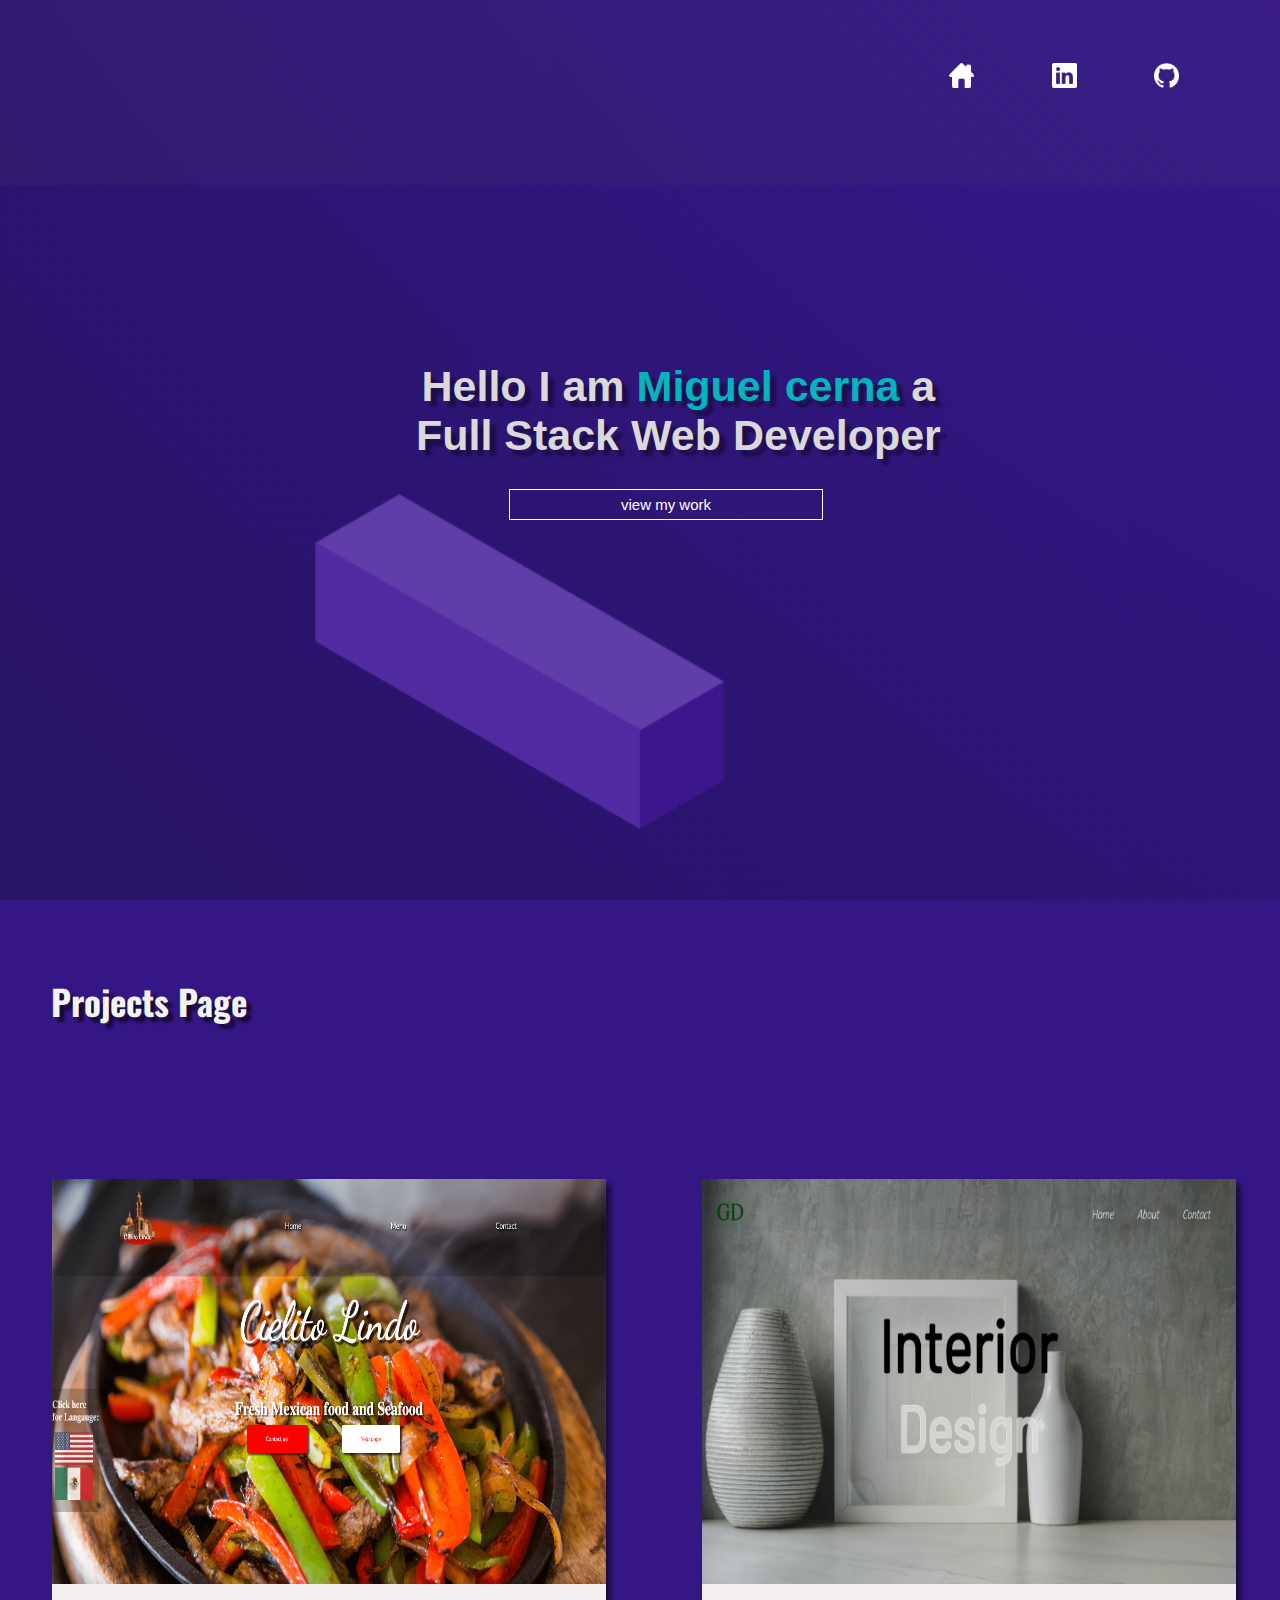
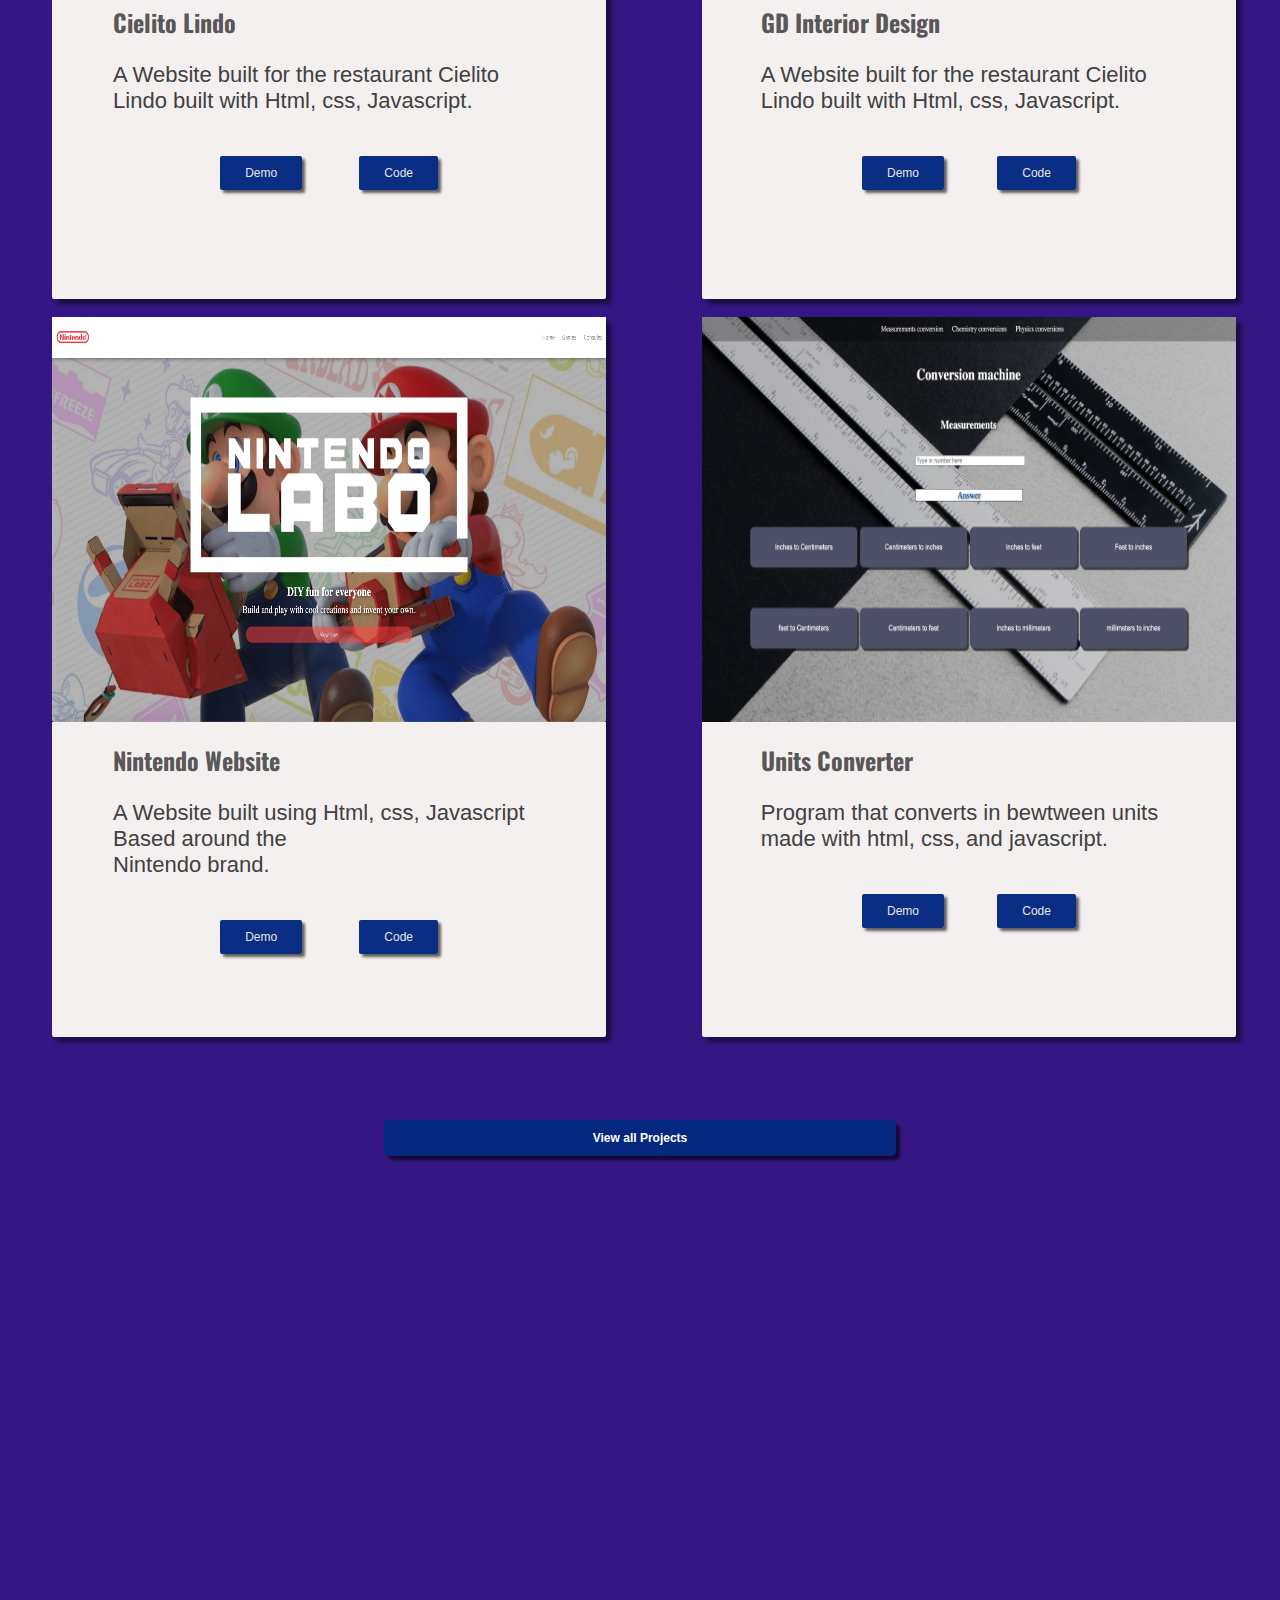
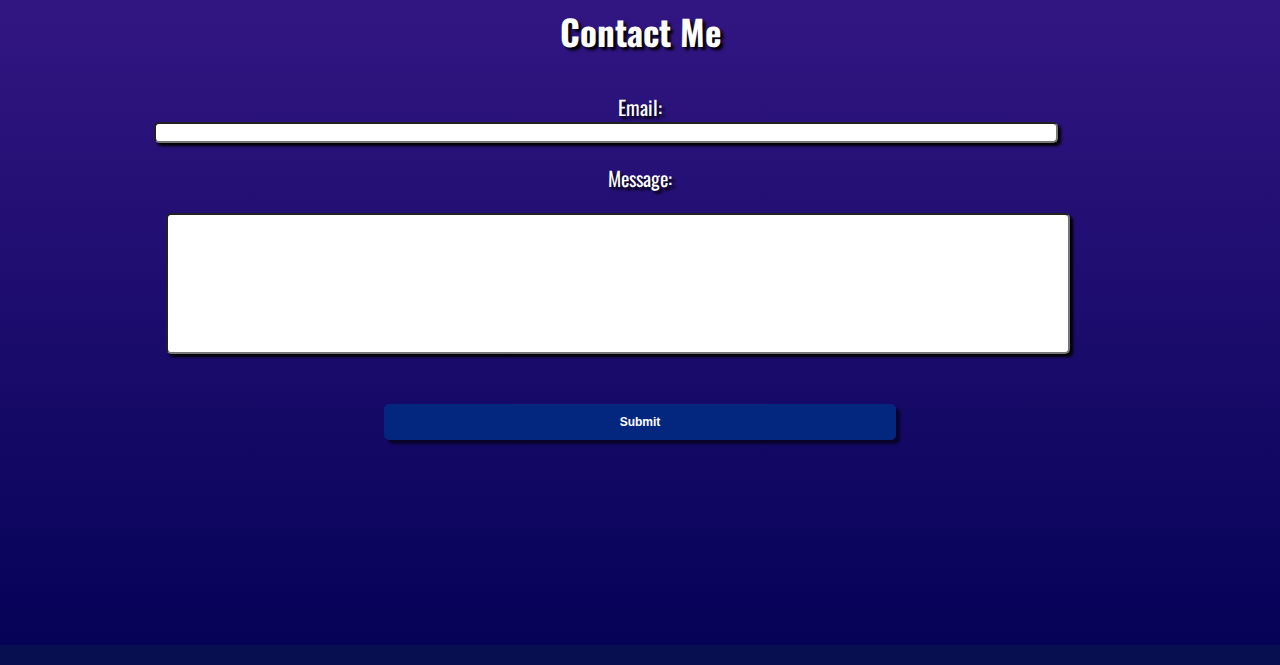
==== index.html @ f299927d "Add files via upload" ====
<!DOCTYPE html>
<html lang="en">
<head>
    <meta charset="UTF-8">
    <meta name="viewport" content="width=device-width, initial-scale=1.0">
    <link rel="stylesheet" href="style.css">
    <link rel="preconnect" href="https://fonts.gstatic.com">
    <link href="https://fonts.googleapis.com/css2?family=Oswald:wght@500&display=swap" rel="stylesheet">
    <title>Portfolio</title>
   
</head>
<body >
  
   <header>

       <nav id="nav-bar">
        
       
           <ul>
               <li><a href="#"><img id="home" src="home.png" width="20px" height="20px"></a></li>
               <li><a href="#"><img id="linkedin" src="linkedin.png"  width="20px" height="20px"></a></li>
               <li><a href="https://github.com/cerna234"><img id="github"  src="github-png.png" width="20px" height="20px"></a></li>
               <div class="dlchange">
            
               
               </div>
               
           </ul>
           
       </nav>
       
   </header>
    <div id="first-page">
        
       
       
       
        <div id="first-page-container">
            <h1 id="name">Hello I am <span id="name-bold">Miguel cerna</span> a   <br> Full Stack Web Developer</h1>
            <a href="#projects-page" id="first-page-button">view my work</a>
        </div>

        
       
    </div>
  
  
    <div id="projects-page">
        
        <h3 id="ptitle">Projects Page</h3>

        <div class="whole-section">

        

<div class="first-section">


            <div id="project">
                <div id="p-img">
                    <img id="pic" src="clindo-img.png">
                </div>
                <div id="text">
                    <h2 id="title">Cielito Lindo</h2>
                    <p id="description"> A Website built for the restaurant Cielito Lindo built with Html, css, Javascript.
                    </p>
                    <div id="buttons-section">
                        <button id="button">Demo</button>
                        <button id="button">Code</button>
                    </div>
                </div>
            </div>
<br>
            <div id="project">
                <div id="p-img2">
                    <img id="pic" src="nintendo-img.png">
                </div>
                <div id="text">
                    <h2 id="title">Nintendo Website</h2>
                    <p id="description"> A Website built using Html, css, Javascript Based around the<br> Nintendo brand.
                    </p>
                    <div id="buttons-section">
                        <button id="button">Demo</button>
                        <button id="button">Code</button>
                    </div>
                </div>
            </div>
</div>
<br>
<div class="second-section">


            <div id="project">
                <div id="p-img3">
                    <img id="pic" src="interiorDesign-img.png">
                </div>
                <div id="text">
                    <h2 id="title">GD Interior Design</h2>
                    <p id="description"> A Website built for the restaurant Cielito Lindo built with Html, css, Javascript.
                    </p>
                    <div id="buttons-section">
                        <button id="button">Demo</button>
                        <button id="button">Code</button>
                    </div>
                </div>
            </div>
<br>
            <div id="project">
                <div id="p-img4">
                    <img id="pic" src="converter.png">
                </div>
                <div id="text">
                    <h2 id="title">Units Converter</h2>
                    <p id="description"> Program that converts in bewtween units made with html, css, and javascript.
                    </p>
                    <div id="buttons-section">
                        <button id="button">Demo</button>
                        <button id="button">Code</button>
                    </div>
                </div>
            </div>
        
 </div>
</div>
            <button id="vap-button" >View all Projects</button>

        <br>
       
    </div>
  
    
    </div>
    <div id="contact-page">
        <form id="my-form"
        action="https://formspree.io/f/mdoppzbg"
        method="POST"
      >
        <h3 class="contact-us" id="contact-us2" >Contact Me</h3>
        
      <div class="email">
        <label>Email:</label>
        <input type="email" name="email" />
      </div>
       
      <div class="message">
        <label id="mensaje">Message:</label>
        <input type="text" name="message" />
      </div>
        
    
        <button id="my-form-button">Submit</button>
        <p id="my-form-status"></p>
    
      
      </form>
     
      
     
       </div>
      
    
  
 
   
    
    
    <script src="main.js">

    </script>
</body>
</html>
---- style.css ----
html,body {
    margin: 0px;
    padding: 0px;
    overflow-x: hidden; 
    display: flex;
    flex-direction: column;
    scroll-behavior: smooth;
    background-color: rgb(8, 15, 80);
}
header{
    z-index: 1;
    position: absolute;
    width: 15%;
    display: flex;
    flex-direction: column;
}
nav{
    background-color: rgba(231, 231, 231, 0.067);
    position: relative;
    bottom: 40px;
    height: 105vh;
    display: flex;
    flex-direction: column;  
}
ul{
    list-style: none;
    display: flex;
    text-align: right;
    justify-content: space-between;
    position: relative;
    top: 240px;
    color: white;
    flex-direction: column;
    right: 45%;
    height: 15vh;
}
nav ul li a {
    color: white;
    text-decoration: none;
    text-shadow: 2px 3px 2px black;
    font-family: 'Nunito', sans-serif;
    font-size: 10px;
    position: relative;   
}
nav ul li a:hover{
    color: red;
    text-shadow: none;
}
.dlchange{
    z-index: 1;
    position: fixed;
    top: 30%;
    left:2%;
}
#logo{
    position: relative;
    color: white;
    top:50%;
}
.split{
    width: 100%;
    height: 4vh;
    background-color: rgba(228, 227, 232, 0.683);
    position: relative;
    bottom: 3.5%;
}
#tldm{
    color: rgb(241, 241, 241);
    font-size: 12px;
    position: relative;
}
#first-page{
    width: 100%;
    height: 100vh;
    background-color: rgb(27, 27, 27);
    position: relative;
    box-shadow: 8px 8px 3px rgba(0, 0, 0, 0.342);
    background-image: url("gif.gif");
    background-size: cover;   
}
#pic{
    width: 100%;
    height: 100%;
}
#first-page-button{
    color: rgb(255, 255, 255);
    background-color: rgba(255, 255, 255, 0);
    background:transparent; 
    border:solid; 
    border-width: thin ;
    padding:6px 2px;
    font-size: 15px;
    font-family: 'Open Sans', sans-serif;
    position: relative;
    text-decoration: none;
    text-align: center;
    width: 60%;
    left: 18%;   
}
#first-page-container{
    position: relative;
    text-align: left;
    width: 60%;
    left: 30%;
    top: 37%;
    display: flex;
    flex-direction: column;
    }
#first-page h1{
    color: rgb(217, 217, 217);
    text-align: center;
    position: relative;
    font-size: 21px;
    transition: 1s;
    text-shadow: 6px 6px 3px rgba(0, 0, 0, 0.388);   
    font-family: 'Open Sans', sans-serif;
}
#name-bold{
    font-size: 21px;
    color: rgb(0, 182, 189);
    font-family: 'Open Sans', sans-serif;
}
#projects-page{
    width: 100%;
    height: 340vh;
    background-color:rgb(52, 23, 132);
    position: relative;
    padding-top: 40px;
}
#ptitle{
    color: rgb(243, 243, 243);
    text-align: left;
    position: relative;
    font-family: 'Oswald', sans-serif;
    font-size: 28px;
    left: 9%;
    text-shadow: 5px 5px 3px rgba(0, 0, 0, 0.587);
}
#project{
    border-radius: 2px;
    position: relative;
    width: 85%;
    height: 70vh;
    left: 8%;
    background-color: rgb(245, 240, 240);
    box-shadow: 5px 5px 5px rgba(0, 0, 0, 0.514);
}
#p-img{
    width: 100%;
    height: 30vh;
    background-image: url("clindo-img.png");
    background-size: cover;
    
}
#p-img2{
    width: 100%;
    height: 30vh;
    background-image: url("nintendo-img.png");
    background-size: cover;
  
}
#p-img3{
    width: 100%;
    height: 30vh;
    background-image: url("interiorDesign-img.png");
    background-size: cover;
}
#p-img4{
    width: 100%;
    height: 30vh;
    background-image: url("converter.png");
    background-size: cover;
}
#description{
    width: 88%;
    text-align: left;
    position: relative;
    left: 11%;
    color: rgb(61, 61, 61);
    font-family: 'Open Sans', sans-serif;
}
#title{
    position: relative;
    left: 11%;
    color: rgba(37, 37, 37, 0.774);
    font-family: 'Oswald', sans-serif;
}
#buttons-section{
    width:60%;
    display: flex;
    position: relative;
    justify-content: space-evenly;
    left: 20%;
    bottom: -20px;
}
#button{
    
    color: rgb(229, 229, 229);
    border: none;
    background-color: rgba(3, 40, 127, 0.971);
    font-size: 12px;
    padding: 10px 25px;
    position: relative;
    border-radius: 2px;
    box-shadow: 3px 3px 3px rgba(0, 0, 0, 0.621);
    text-decoration: none;
}
#vap-button{
    background-color: rgba(3, 40, 127, 0.971);
    border-radius: 5px;
    padding:       10px 10px;
    border-color: rgba(206, 126, 126, 0);
    color:#ffffff;
    display:inline-block;
    font:normal bold 12px/1 "Open Sans", sans-serif;
    text-align:center;
    font-family:'Nunito', sans-serif;
    width:40%;
    position:relative;
    top: 70px;
    left: 30%;
    box-shadow: 4px 4px 3px rgba(0, 0, 0, 0.61);
}
#resume{
    width: 100%;
    height: 180vh;
    background-color:rgb(52, 23, 132);
}
#resume-container{
    width: 100%;
    height: 70vh;
    position: relative;
    top: 6%;
    background-color: rgba(228, 227, 232, 0.683);
}
form{
    width: 100%;
    height: 10vh;
    position: relative;
    color: white;
    text-shadow: 3px 3px 3px black;
    font-size: 20px;
    font-family: 'Nunito', sans-serif;
    color: rgb(255, 255, 255);
}
.email{
    display: flex;
    flex-direction: column;
    text-align: center;
    position: relative;
    padding-bottom: 20px;
    font-family: 'Oswald', sans-serif;
}
.email input{
   position: relative;
   width: 70%;
   left: 12% ;
   box-shadow: 3px 3px 3px black;
   border-radius: 5px;
}
.message{
    display: flex;
    text-align: center;
    flex-direction: column;
    font-family: 'Oswald', sans-serif;
}
.message input {
    height: 15vh;
    width: 70%;
    position: relative;
    left: 13% ;
    box-shadow: 3px 3px 3px black;
    top: 20px;
    border-radius: 5px;
}
form button{
    background-color: rgba(3, 40, 127, 0.971);
    border-radius: 5px;
    padding:       10px 10px;
    border-color: rgba(206, 126, 126, 0);
    color:#ffffff;
    display:inline-block;
    font:normal bold 12px/1 "Open Sans", sans-serif;
    text-align:center;
    font-family:'Nunito', sans-serif;
    width:40%;
    position:relative;
    top: 70px;
    left: 30%;
    box-shadow: 4px 4px 3px rgba(0, 0, 0, 0.61);
}
.contact-us{
    color: rgb(253, 253, 253);
    text-align: center;
    font-size: 35px;
    font-family: 'Oswald', sans-serif;
}
.grid-container {
    display: grid;
    grid-template-columns: auto auto auto;
    border-radius: 20px;
    padding: 25px; 
  }
  .grid-item {
    background-color: rgba(214, 0, 0, 0);
    border: 1px solid rgba(226, 226, 226, 0.116);
    color: rgb(200, 200, 200);
    padding: 20px;
    font-size: 12px;
    text-align: center;
  }
 #contact-page{
     position: relative;
     bottom: 20px;
     width: 100%;
     height:75vh;
     background-size: cover;
     background:linear-gradient(to bottom, rgb(52, 23, 132) 0%, #050257 100%);   
 }
 #my-form-button{
     cursor: pointer;
 }
 @media only screen and (min-width: 700px){
    #first-page h1{
        font-size: 38px;
    }
    #name-bold{
        font-size: 39px;
    }
    #first-page-container{
        width: 60%;
        left: 30%;
        top: 30%;
    }
    #first-page-button{
        width: 40%;
        left: 28%;   
    }
    #p-img,#p-img2,#p-img3,#p-img4{
        width: 100%;
        height: 45vh;
       
    }
    #description{
        width: 80%;
        font-size: 22px;
        color: rgb(65, 65, 65);
    }
    #project{
        height: 80vh;
    }
    #projects-page{
        height: 370vh;
    }
    .split{
        width: 100%;
        height: 9vh;
        background-color: rgb(2, 2, 46);
        position: relative;   
    }
 }
 @media only screen and (min-width: 1000px){
    #first-page h1{
        font-size: 43px;
    }
    #name-bold{
        font-size: 43px;
    }
    #home,#linkedin,#github{
        width: 25px;
        height: 25px;
    }
    header{
        width: 100%;
        flex-direction: row;
    }
    nav{
        background-color: rgba(114, 114, 114, 0.067);
        bottom: 40px;
        width: 100%;
        height: 25vh;
        display: flex;
        flex-direction: row;
    }
    ul{
        justify-content: space-evenly;
        top:40px;
        color: white;
        flex-direction: row;
        right: 45%;
        height: 15vh;
        width: 30%;
        left: 65%;
    }
    nav ul li a {
        color: white;
        text-decoration: none;
        text-shadow: 2px 3px 2px black;
        font-family: 'Nunito', sans-serif;
        font-size: 10px;
        position: relative;
        top: 35%;   
    }
    nav ul li a:hover{
        color: red;
        text-shadow: none;
    }
    /*  */
    #first-page-container{
        position: relative;
        text-align: left;
        width: 60%;
        left: 23%;
        top: 37%;
        display: flex;
        flex-direction: column;
        }
    #first-page h1{
        color: rgb(217, 217, 217);
        text-align: center;
        position: relative;
        font-size: 43px;
        transition: 1s;
        text-shadow: 6px 6px 3px rgba(0, 0, 0, 0.388);   
        font-family: 'Open Sans', sans-serif;
    }
    #name-bold{
        font-size: 43px;
        color: rgb(0, 182, 189);
        font-family: 'Open Sans', sans-serif;
    }
    #projects-page{
        width: 100%;
        height: 250vh;
    }
    #project{
        top: 8%;
        height:80vh;   
    }
    #button{
        color: rgb(229, 229, 229);
        border: none;
        background-color: rgba(3, 40, 127, 0.971);
        font-size: 12px;
        padding: 10px 25px;
        position: relative;
        border-radius: 2px;
        box-shadow: 3px 3px 3px rgba(0, 0, 0, 0.621);
        text-decoration: none;
    }
    #ptitle{
        text-align: none;
        position: relative;
        font-size: 35px;
        left: 4%;
        text-shadow: 5px 5px 3px rgba(0, 0, 0, 0.587);
    }
    .whole-section{
        display: flex;
    }
    #vap-button{
        top: 200px;
    }
 }
 @media screen and  (orientation: landscape) and (max-width:1000px)  {
    #projects-page{
        width: 100%;
        height: 520vh;
    }
    #project{
        width: 50%;
        top: 8%;
        height: 110vh;
        left: 25%; 
    }
    header{
        width: 100%;
        flex-direction: row;
    }
    nav{
        background-color: rgba(114, 114, 114, 0.067);
        bottom: 40px;
        width: 100%; height: 30vh;
        display: flex;
        flex-direction: row;  
    }
    ul{
        justify-content: space-evenly;
        color: white;
        flex-direction: row;
        right: 45%; height: 15vh; width: 30%; left: 65%; top:40px; 
    }
    nav ul li a {
        color: white;
        text-decoration: none;
        text-shadow: 2px 3px 2px black;
        font-family: 'Nunito', sans-serif;
        font-size: 10px;
        position: relative;
        top: 35%;
    }
    
    #first-page-container{
        left: 22%;
        }
    #ptitle{
        left: 25%;
    }
 }
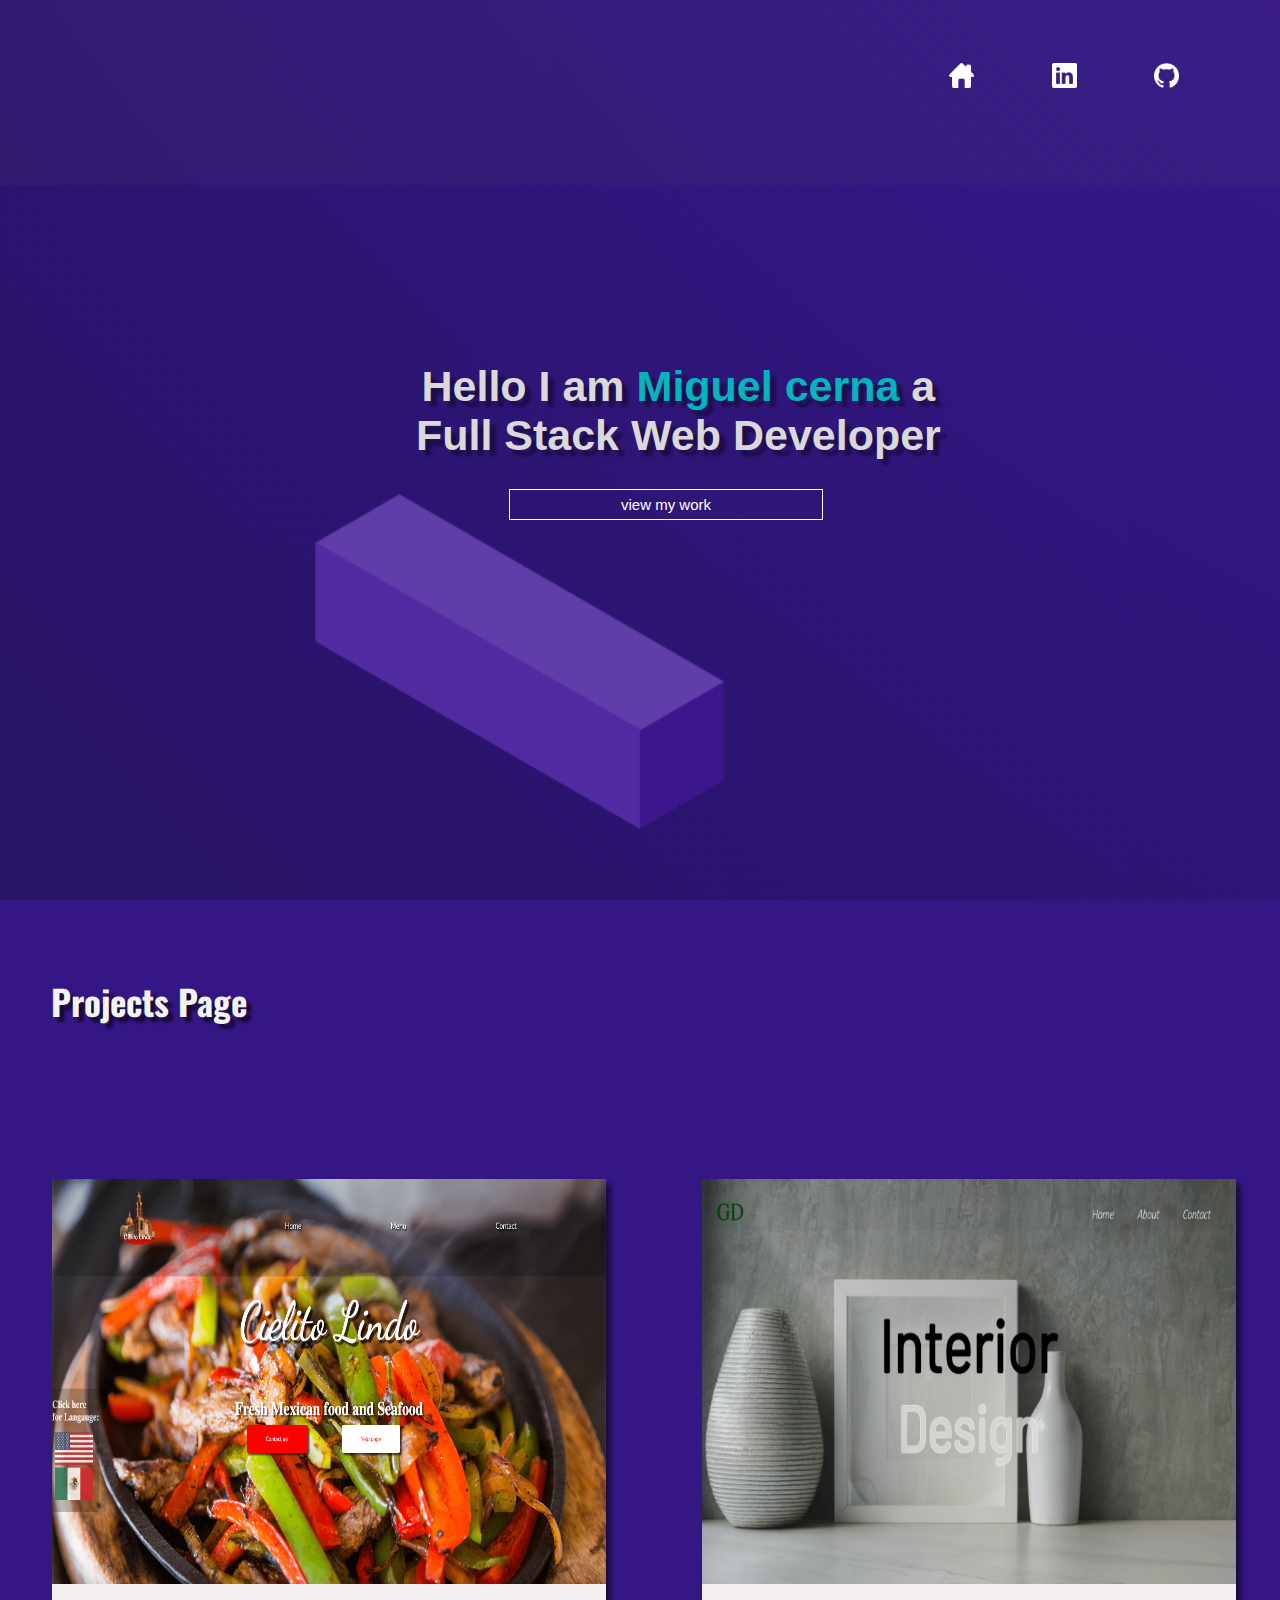
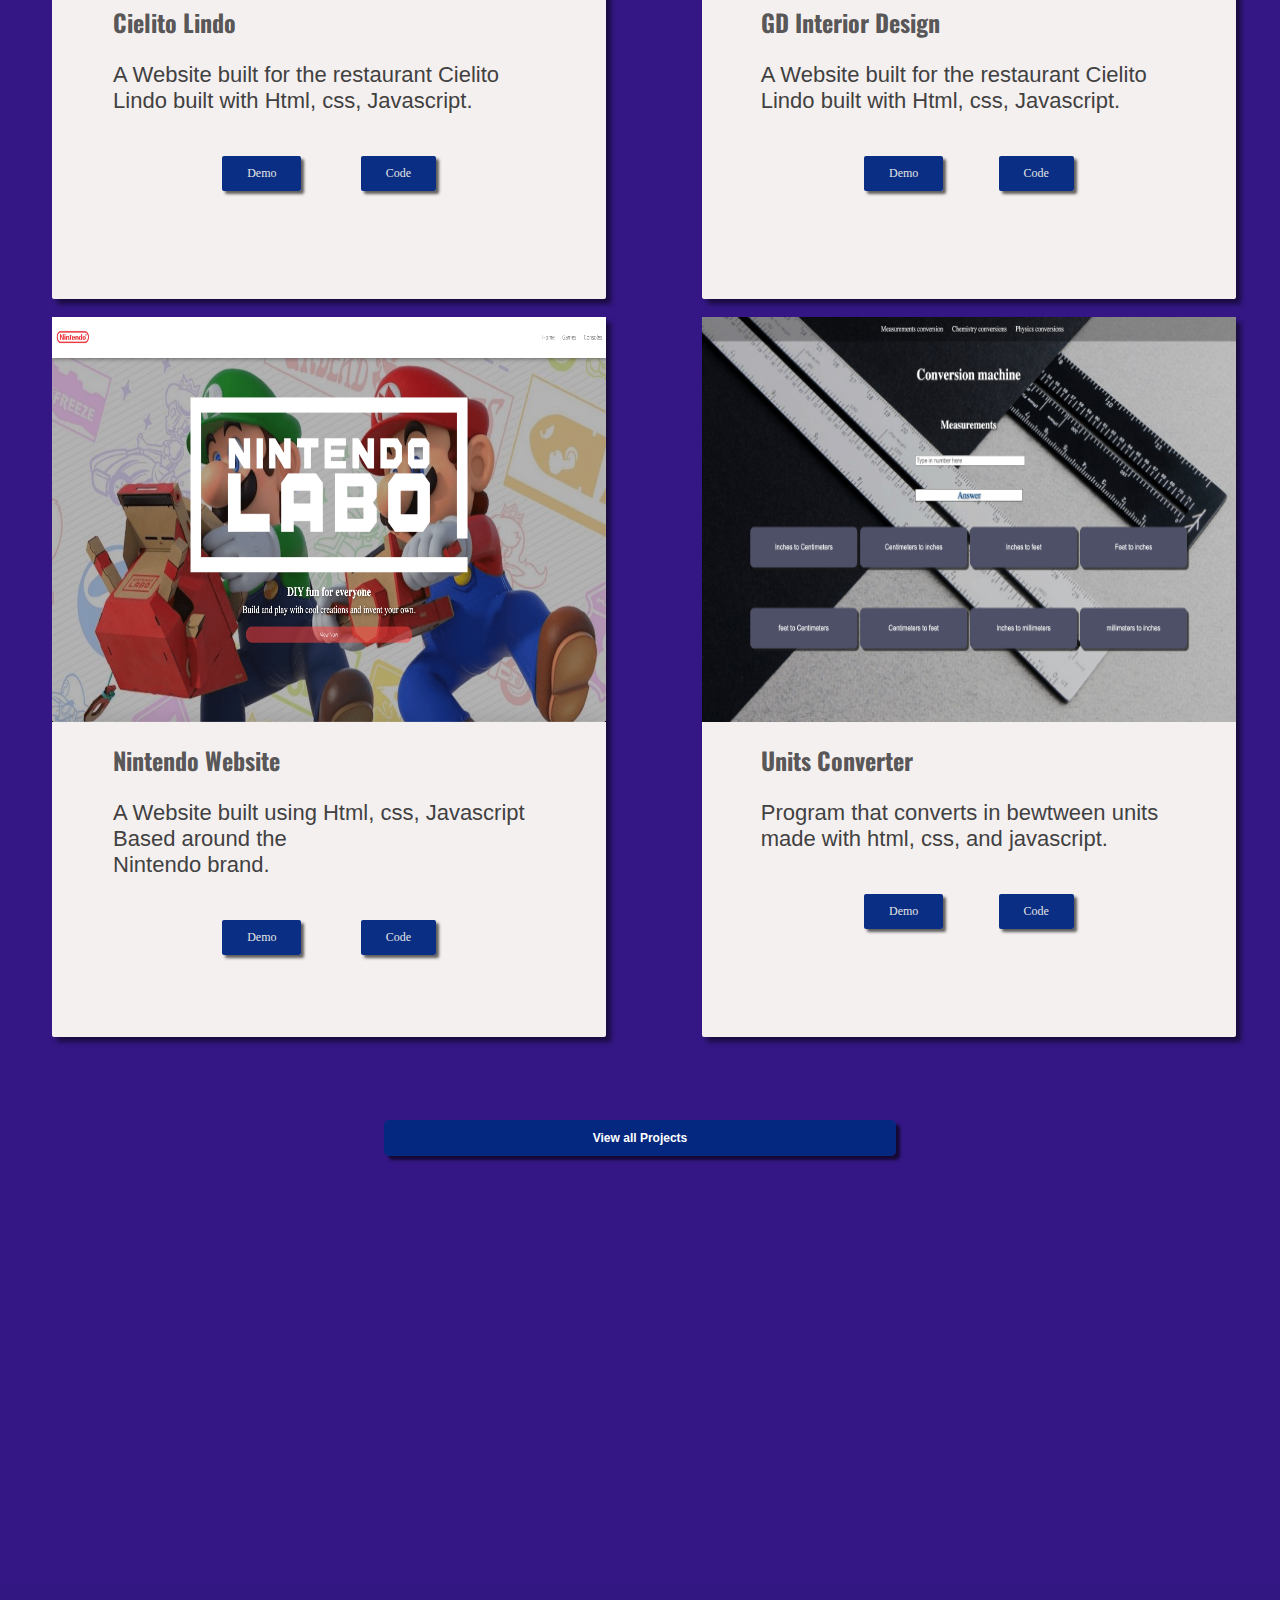
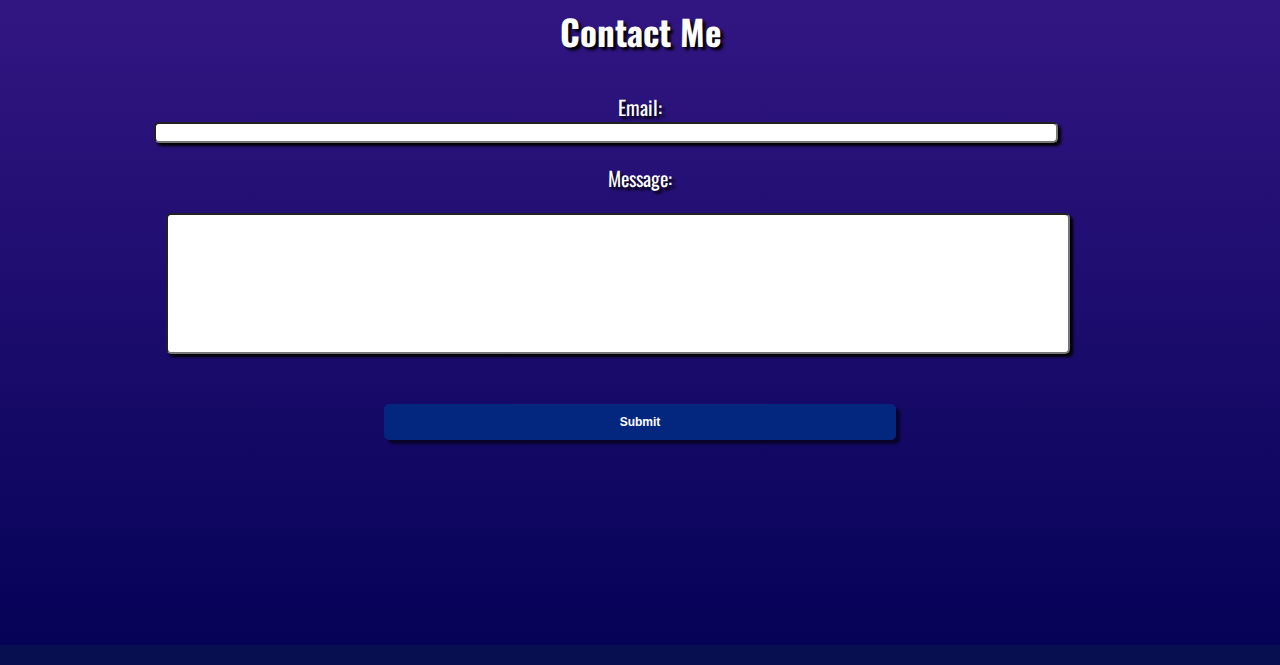
==== commit b17e41dd: "Update index.html" ====
--- a/index.html
+++ b/index.html
@@ -65,8 +65,8 @@
                     <p id="description"> A Website built for the restaurant Cielito Lindo built with Html, css, Javascript.
                     </p>
                     <div id="buttons-section">
-                        <button id="button">Demo</button>
-                        <button id="button">Code</button>
+                        <a href="https://www.clindo.net" id="button">Demo</a>
+                        <a href="https://github.com/cerna234/cielitolindo" id="button">Code</a>
                     </div>
                 </div>
             </div>
@@ -80,8 +80,8 @@
                     <p id="description"> A Website built using Html, css, Javascript Based around the<br> Nintendo brand.
                     </p>
                     <div id="buttons-section">
-                        <button id="button">Demo</button>
-                        <button id="button">Code</button>
+                        <a href="https://cerna234.github.io/Nintendo/" id="button">Demo</a>
+                        <a href="https://github.com/cerna234/Nintendo" id="button">Code</a>
                     </div>
                 </div>
             </div>
@@ -99,8 +99,8 @@
                     <p id="description"> A Website built for the restaurant Cielito Lindo built with Html, css, Javascript.
                     </p>
                     <div id="buttons-section">
-                        <button id="button">Demo</button>
-                        <button id="button">Code</button>
+                        <a href="https://cerna234.github.io/interiorDesign/" id="button">Demo</a>
+                        <a href="https://github.com/cerna234/interiorDesign" id="button">Code</a>
                     </div>
                 </div>
             </div>
@@ -114,8 +114,8 @@
                     <p id="description"> Program that converts in bewtween units made with html, css, and javascript.
                     </p>
                     <div id="buttons-section">
-                        <button id="button">Demo</button>
-                        <button id="button">Code</button>
+                        <a href="https://cerna234.github.io/Converter/" id="button">Demo</a>
+                        <a href="https://github.com/cerna234/Converter" id="button">Code</a>
                     </div>
                 </div>
             </div>
@@ -168,4 +168,4 @@
 
     </script>
 </body>
-</html>+</html>
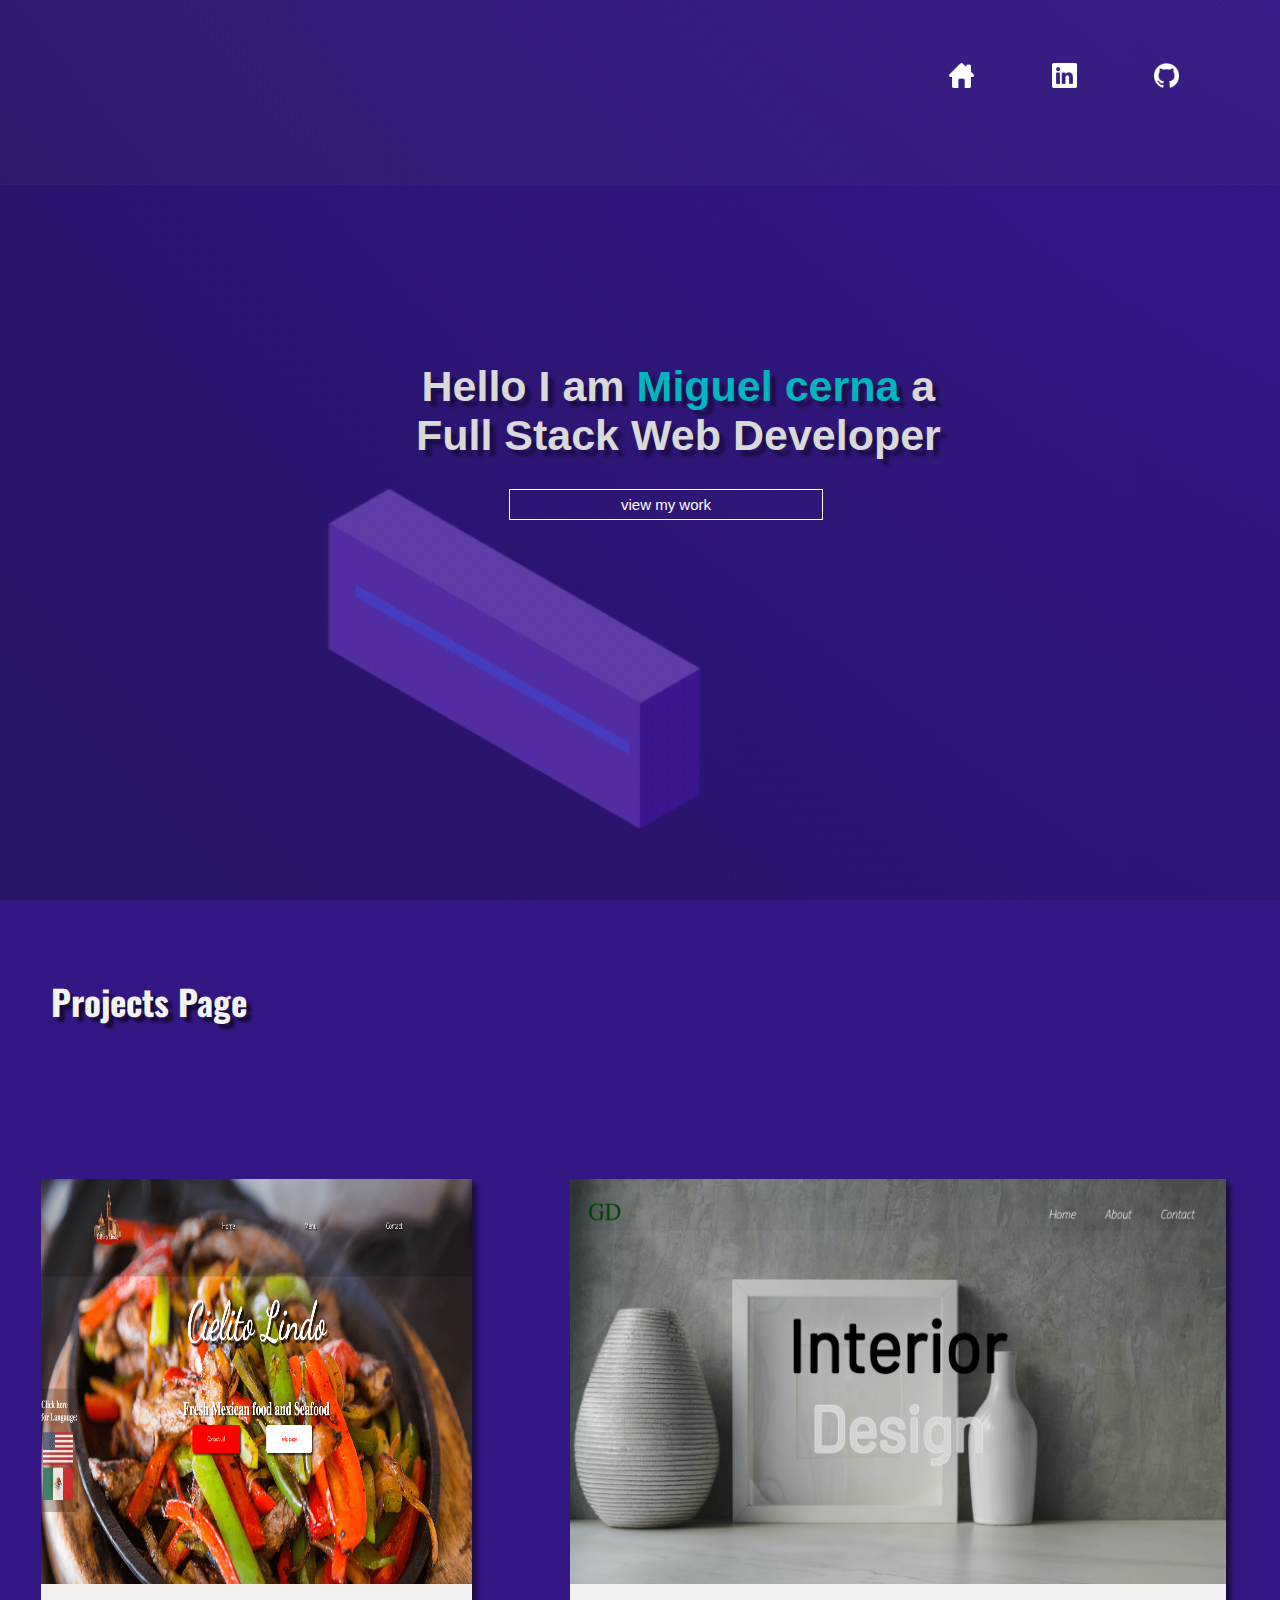
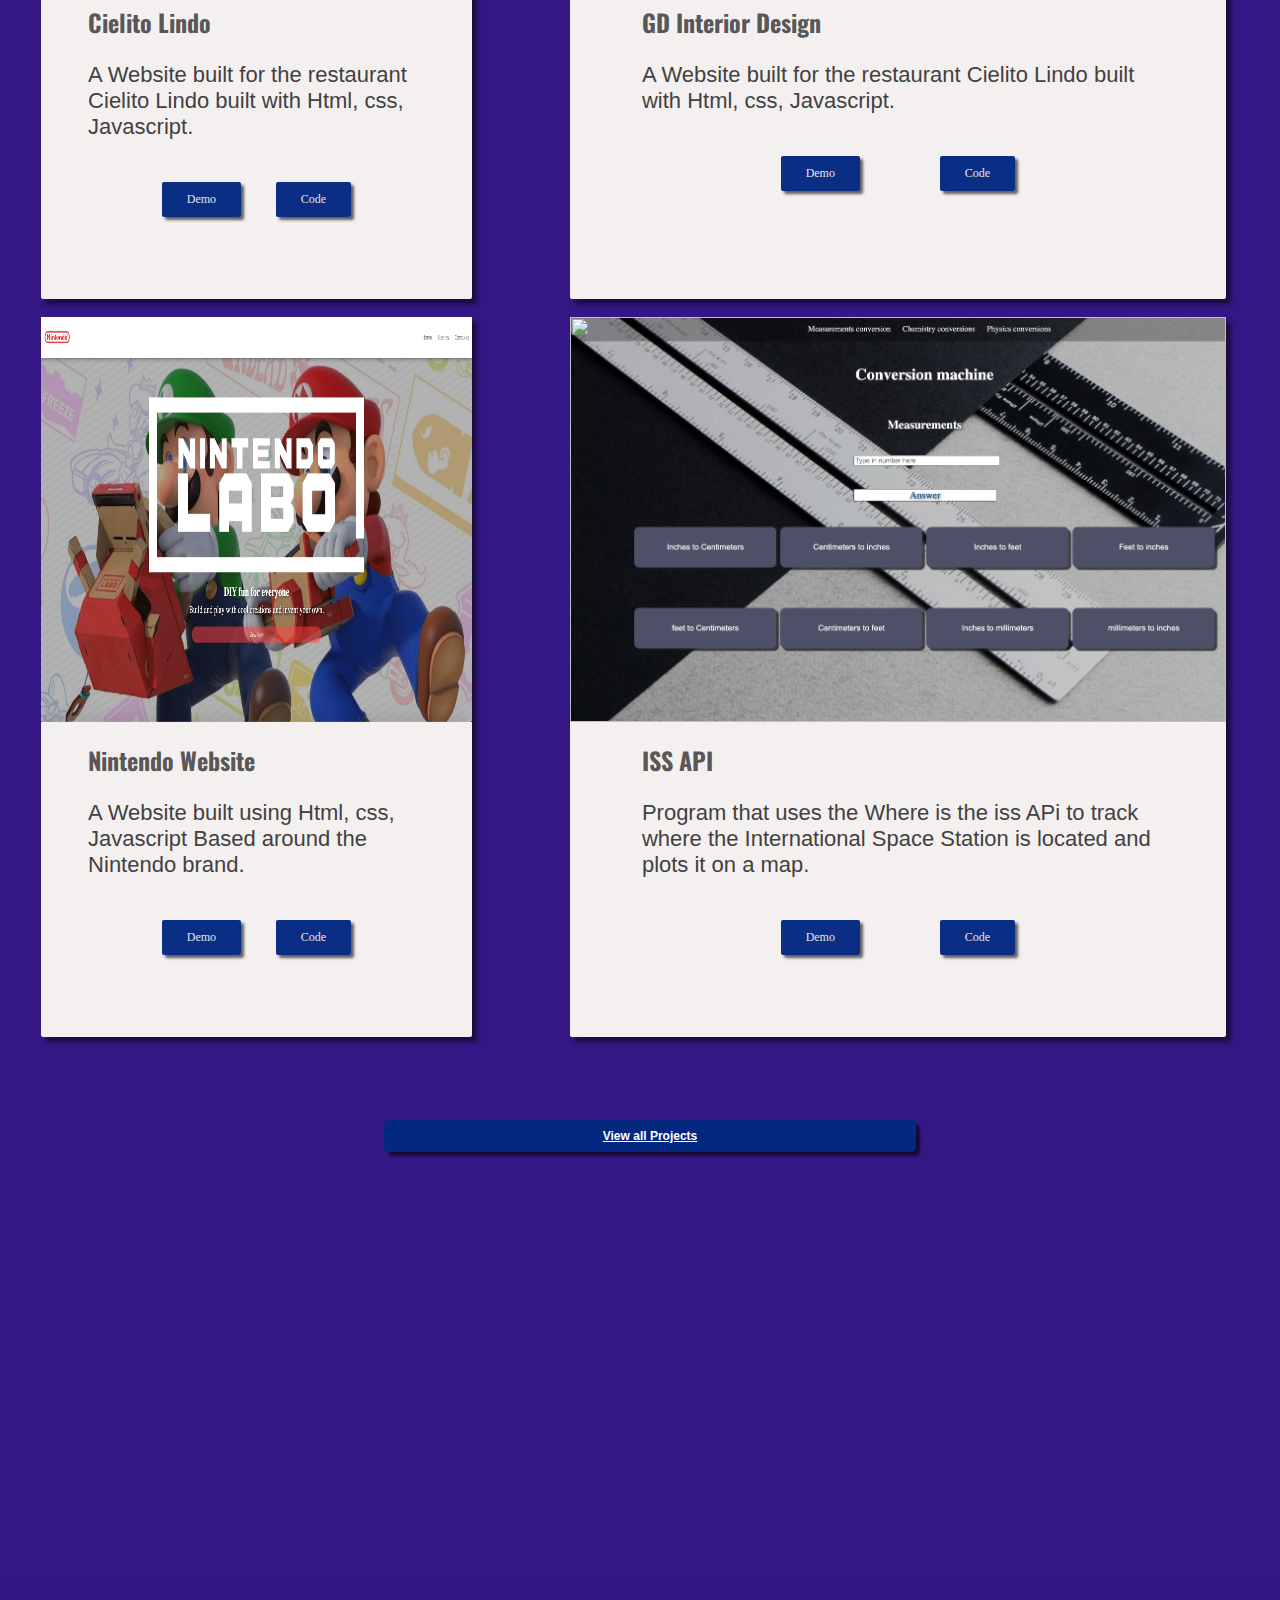
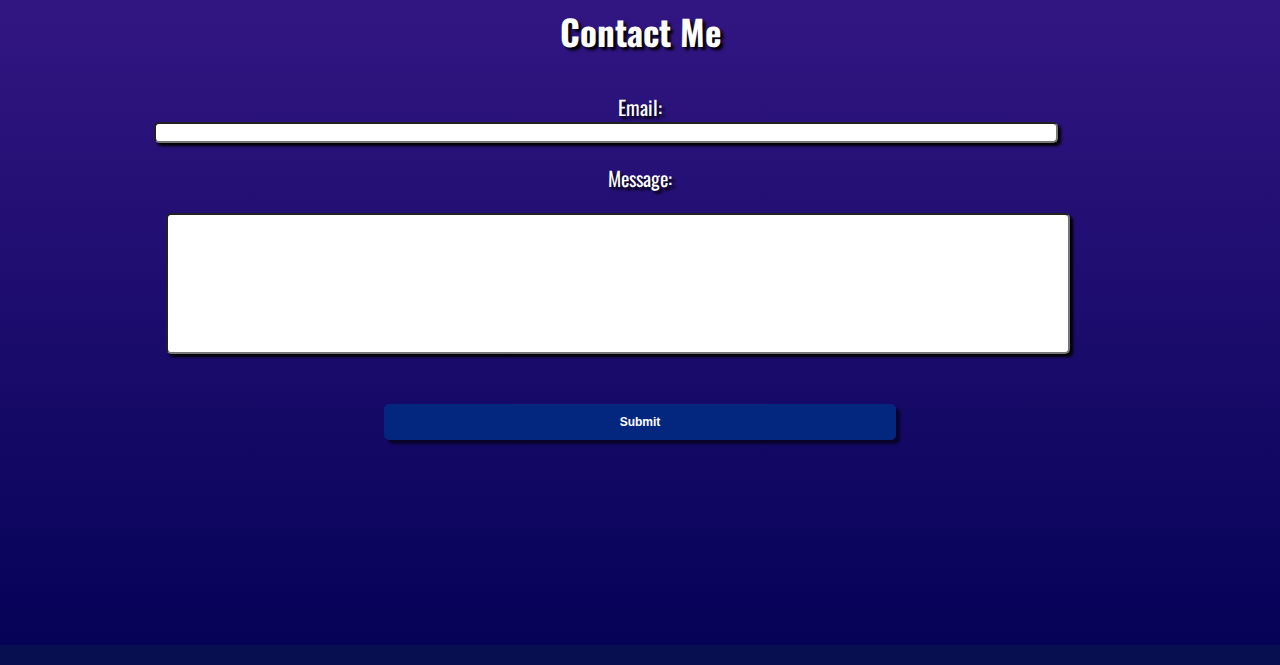
==== commit 82c60383: "Update index.html" ====
--- a/index.html
+++ b/index.html
@@ -107,22 +107,22 @@
 <br>
             <div id="project">
                 <div id="p-img4">
-                    <img id="pic" src="converter.png">
+                    <img id="pic" src="iss.png">
                 </div>
                 <div id="text">
-                    <h2 id="title">Units Converter</h2>
-                    <p id="description"> Program that converts in bewtween units made with html, css, and javascript.
+                    <h2 id="title">ISS API</h2>
+                    <p id="description"> Program that uses the Where is the iss APi to track where the International Space Station is located and plots it on a map.
                     </p>
                     <div id="buttons-section">
-                        <a href="https://cerna234.github.io/Converter/" id="button">Demo</a>
-                        <a href="https://github.com/cerna234/Converter" id="button">Code</a>
+                        <a href="https://cerna234.github.io/ISS-Api/" id="button">Demo</a>
+                        <a href="https://github.com/cerna234/ISS-Api" id="button">Code</a>
                     </div>
                 </div>
             </div>
         
  </div>
 </div>
-            <button id="vap-button" >View all Projects</button>
+            <a href="projects.html" id="vap-button" >View all Projects</a>
 
         <br>
        
--- a/style.css
+++ b/style.css
@@ -1,11 +1,8 @@
 html,body {
-    margin: 0px;
-    padding: 0px;
+    margin: 0px; padding: 0px;
     overflow-x: hidden; 
-    display: flex;
-    flex-direction: column;
-    scroll-behavior: smooth;
-    background-color: rgb(8, 15, 80);
+    display: flex; flex-direction: column;
+    scroll-behavior: smooth; background-color: rgb(8, 15, 80);
 }
 header{
     z-index: 1;
@@ -16,11 +13,8 @@
 }
 nav{
     background-color: rgba(231, 231, 231, 0.067);
-    position: relative;
-    bottom: 40px;
-    height: 105vh;
-    display: flex;
-    flex-direction: column;  
+    position: relative;  bottom: 40px;   height: 105vh;
+    display: flex;  flex-direction: column;  
 }
 ul{
     list-style: none;
@@ -36,10 +30,9 @@
 }
 nav ul li a {
     color: white;
-    text-decoration: none;
+    text-decoration: none;   font-size: 10px;
     text-shadow: 2px 3px 2px black;
     font-family: 'Nunito', sans-serif;
-    font-size: 10px;
     position: relative;   
 }
 nav ul li a:hover{
@@ -49,8 +42,7 @@
 .dlchange{
     z-index: 1;
     position: fixed;
-    top: 30%;
-    left:2%;
+    top: 30%;  left:2%;
 }
 #logo{
     position: relative;
@@ -58,25 +50,19 @@
     top:50%;
 }
 .split{
-    width: 100%;
-    height: 4vh;
+    width: 100%; height: 4vh;
     background-color: rgba(228, 227, 232, 0.683);
-    position: relative;
-    bottom: 3.5%;
+    position: relative;  bottom: 3.5%;
 }
 #tldm{
     color: rgb(241, 241, 241);
-    font-size: 12px;
+    font-size: 12px;  position: relative;
+}
+#first-page{
+    width: 100%; height: 100vh;
+    background-color: rgb(27, 27, 27); box-shadow: 8px 8px 3px rgba(0, 0, 0, 0.342);
     position: relative;
-}
-#first-page{
-    width: 100%;
-    height: 100vh;
-    background-color: rgb(27, 27, 27);
-    position: relative;
-    box-shadow: 8px 8px 3px rgba(0, 0, 0, 0.342);
-    background-image: url("gif.gif");
-    background-size: cover;   
+    background-image: url("gif.gif");  background-size: cover;   
 }
 #pic{
     width: 100%;
@@ -84,141 +70,96 @@
 }
 #first-page-button{
     color: rgb(255, 255, 255);
-    background-color: rgba(255, 255, 255, 0);
-    background:transparent; 
-    border:solid; 
-    border-width: thin ;
+    background-color: rgba(255, 255, 255, 0); background:transparent; 
+    border:solid; border-width: thin ;
     padding:6px 2px;
-    font-size: 15px;
-    font-family: 'Open Sans', sans-serif;
-    position: relative;
-    text-decoration: none;
-    text-align: center;
-    width: 60%;
-    left: 18%;   
+    font-size: 15px; font-family: 'Open Sans', sans-serif;
+    position: relative; text-decoration: none;
+    text-align: center; width: 60%; left: 18%;   
 }
 #first-page-container{
-    position: relative;
-    text-align: left;
-    width: 60%;
-    left: 30%;
-    top: 37%;
-    display: flex;
-    flex-direction: column;
+    position: relative; text-align: left;
+    width: 60%; left: 30%; top: 37%;
+    display: flex; flex-direction: column;
     }
 #first-page h1{
     color: rgb(217, 217, 217);
-    text-align: center;
-    position: relative;
-    font-size: 21px;
-    transition: 1s;
-    text-shadow: 6px 6px 3px rgba(0, 0, 0, 0.388);   
-    font-family: 'Open Sans', sans-serif;
+    text-align: center; position: relative; font-size: 21px;
+    transition: 1s;     text-shadow: 6px 6px 3px rgba(0, 0, 0, 0.388);    font-family: 'Open Sans', sans-serif;
 }
 #name-bold{
     font-size: 21px;
-    color: rgb(0, 182, 189);
-    font-family: 'Open Sans', sans-serif;
+    color: rgb(0, 182, 189); font-family: 'Open Sans', sans-serif;
 }
 #projects-page{
-    width: 100%;
-    height: 340vh;
-    background-color:rgb(52, 23, 132);
-    position: relative;
-    padding-top: 40px;
+    width: 100%; height: 340vh;
+    background-color:rgb(52, 23, 132); position: relative; padding-top: 40px;
 }
 #ptitle{
     color: rgb(243, 243, 243);
-    text-align: left;
-    position: relative;
+    text-align: left; position: relative;
     font-family: 'Oswald', sans-serif;
-    font-size: 28px;
-    left: 9%;
+    font-size: 28px;  left: 9%;
     text-shadow: 5px 5px 3px rgba(0, 0, 0, 0.587);
 }
 #project{
     border-radius: 2px;
     position: relative;
-    width: 85%;
-    height: 70vh;
-    left: 8%;
-    background-color: rgb(245, 240, 240);
-    box-shadow: 5px 5px 5px rgba(0, 0, 0, 0.514);
+    width: 85%; height: 70vh; left: 8%;
+    background-color: rgb(245, 240, 240); box-shadow: 5px 5px 5px rgba(0, 0, 0, 0.514);
 }
 #p-img{
     width: 100%;
     height: 30vh;
-    background-image: url("clindo-img.png");
-    background-size: cover;
+    background-image: url("clindo-img.png");  background-size: cover;
     
 }
 #p-img2{
     width: 100%;
     height: 30vh;
-    background-image: url("nintendo-img.png");
-    background-size: cover;
+    background-image: url("nintendo-img.png"); background-size: cover;
   
 }
 #p-img3{
     width: 100%;
     height: 30vh;
-    background-image: url("interiorDesign-img.png");
-    background-size: cover;
+    background-image: url("interiorDesign-img.png"); background-size: cover;
 }
 #p-img4{
     width: 100%;
     height: 30vh;
-    background-image: url("converter.png");
-    background-size: cover;
+    background-image: url("converter.png"); background-size: cover;
 }
 #description{
     width: 88%;
-    text-align: left;
-    position: relative;
-    left: 11%;
-    color: rgb(61, 61, 61);
-    font-family: 'Open Sans', sans-serif;
+    text-align: left; position: relative; left: 11%;
+    color: rgb(61, 61, 61); font-family: 'Open Sans', sans-serif;
 }
 #title{
-    position: relative;
-    left: 11%;
-    color: rgba(37, 37, 37, 0.774);
-    font-family: 'Oswald', sans-serif;
+    position: relative; left: 11%;
+    color: rgba(37, 37, 37, 0.774); font-family: 'Oswald', sans-serif;
 }
 #buttons-section{
-    width:60%;
-    display: flex;
-    position: relative;
-    justify-content: space-evenly;
-    left: 20%;
+    width:60%; display: flex; position: relative;
+    justify-content: space-evenly; left: 20%;
     bottom: -20px;
 }
 #button{
-    
     color: rgb(229, 229, 229);
-    border: none;
-    background-color: rgba(3, 40, 127, 0.971);
-    font-size: 12px;
-    padding: 10px 25px;
-    position: relative;
-    border-radius: 2px;
-    box-shadow: 3px 3px 3px rgba(0, 0, 0, 0.621);
-    text-decoration: none;
+    border: none; background-color: rgba(3, 40, 127, 0.971);
+    font-size: 12px; padding: 10px 25px;
+    position: relative; border-radius: 2px;
+    box-shadow: 3px 3px 3px rgba(0, 0, 0, 0.621); text-decoration: none;
 }
 #vap-button{
     background-color: rgba(3, 40, 127, 0.971);
-    border-radius: 5px;
-    padding:       10px 10px;
-    border-color: rgba(206, 126, 126, 0);
-    color:#ffffff;
-    display:inline-block;
-    font:normal bold 12px/1 "Open Sans", sans-serif;
+    border-radius: 5px; padding:10px 10px;
+    border-color: rgba(206, 126, 126, 0); color:#ffffff;
+    display:inline-block; font:normal bold 12px/1 "Open Sans", sans-serif;
     text-align:center;
-    font-family:'Nunito', sans-serif;
-    width:40%;
+    font-family:'Nunito', sans-serif; width:40%;
     position:relative;
-    top: 70px;
-    left: 30%;
+    top: 70px; left: 30%;
     box-shadow: 4px 4px 3px rgba(0, 0, 0, 0.61);
 }
 #resume{
@@ -227,73 +168,49 @@
     background-color:rgb(52, 23, 132);
 }
 #resume-container{
-    width: 100%;
-    height: 70vh;
-    position: relative;
-    top: 6%;
+    width: 100%; height: 70vh;
+    position: relative; top: 6%;
     background-color: rgba(228, 227, 232, 0.683);
 }
 form{
-    width: 100%;
-    height: 10vh;
-    position: relative;
-    color: white;
-    text-shadow: 3px 3px 3px black;
-    font-size: 20px;
-    font-family: 'Nunito', sans-serif;
+    width: 100%; height: 10vh;
+    position: relative; color: white; text-shadow: 3px 3px 3px black;
+    font-size: 20px; font-family: 'Nunito', sans-serif;
     color: rgb(255, 255, 255);
 }
 .email{
-    display: flex;
-    flex-direction: column;
-    text-align: center;
-    position: relative;
-    padding-bottom: 20px;
-    font-family: 'Oswald', sans-serif;
+    display: flex; flex-direction: column;
+    text-align: center; position: relative;
+    padding-bottom: 20px; font-family: 'Oswald', sans-serif;
 }
 .email input{
    position: relative;
-   width: 70%;
-   left: 12% ;
-   box-shadow: 3px 3px 3px black;
-   border-radius: 5px;
+   width: 70%; left: 12% ;
+   box-shadow: 3px 3px 3px black; border-radius: 5px;
 }
 .message{
-    display: flex;
-    text-align: center;
-    flex-direction: column;
-    font-family: 'Oswald', sans-serif;
+    display: flex; text-align: center;
+    flex-direction: column; font-family: 'Oswald', sans-serif;
 }
 .message input {
-    height: 15vh;
-    width: 70%;
+    height: 15vh; width: 70%;
     position: relative;
-    left: 13% ;
-    box-shadow: 3px 3px 3px black;
-    top: 20px;
-    border-radius: 5px;
+    left: 13% ; box-shadow: 3px 3px 3px black;
+    top: 20px; border-radius: 5px;
 }
 form button{
-    background-color: rgba(3, 40, 127, 0.971);
-    border-radius: 5px;
-    padding:       10px 10px;
-    border-color: rgba(206, 126, 126, 0);
-    color:#ffffff;
-    display:inline-block;
-    font:normal bold 12px/1 "Open Sans", sans-serif;
-    text-align:center;
-    font-family:'Nunito', sans-serif;
-    width:40%;
+    background-color: rgba(3, 40, 127, 0.971); border-radius: 5px; padding:10px 10px; border-color: rgba(206, 126, 126, 0);
+    color:#ffffff; display:inline-block;
+    font:normal bold 12px/1 "Open Sans", sans-serif; text-align:center;
+    font-family:'Nunito', sans-serif; width:40%;
     position:relative;
-    top: 70px;
-    left: 30%;
+    top: 70px; left: 30%;
     box-shadow: 4px 4px 3px rgba(0, 0, 0, 0.61);
 }
 .contact-us{
     color: rgb(253, 253, 253);
     text-align: center;
-    font-size: 35px;
-    font-family: 'Oswald', sans-serif;
+    font-size: 35px; font-family: 'Oswald', sans-serif;
 }
 .grid-container {
     display: grid;
@@ -303,10 +220,8 @@
   }
   .grid-item {
     background-color: rgba(214, 0, 0, 0);
-    border: 1px solid rgba(226, 226, 226, 0.116);
-    color: rgb(200, 200, 200);
-    padding: 20px;
-    font-size: 12px;
+    border: 1px solid rgba(226, 226, 226, 0.116); color: rgb(200, 200, 200);
+    padding: 20px; font-size: 12px;
     text-align: center;
   }
  #contact-page{
@@ -506,4 +421,4 @@
     #ptitle{
         left: 25%;
     }
- }+ }
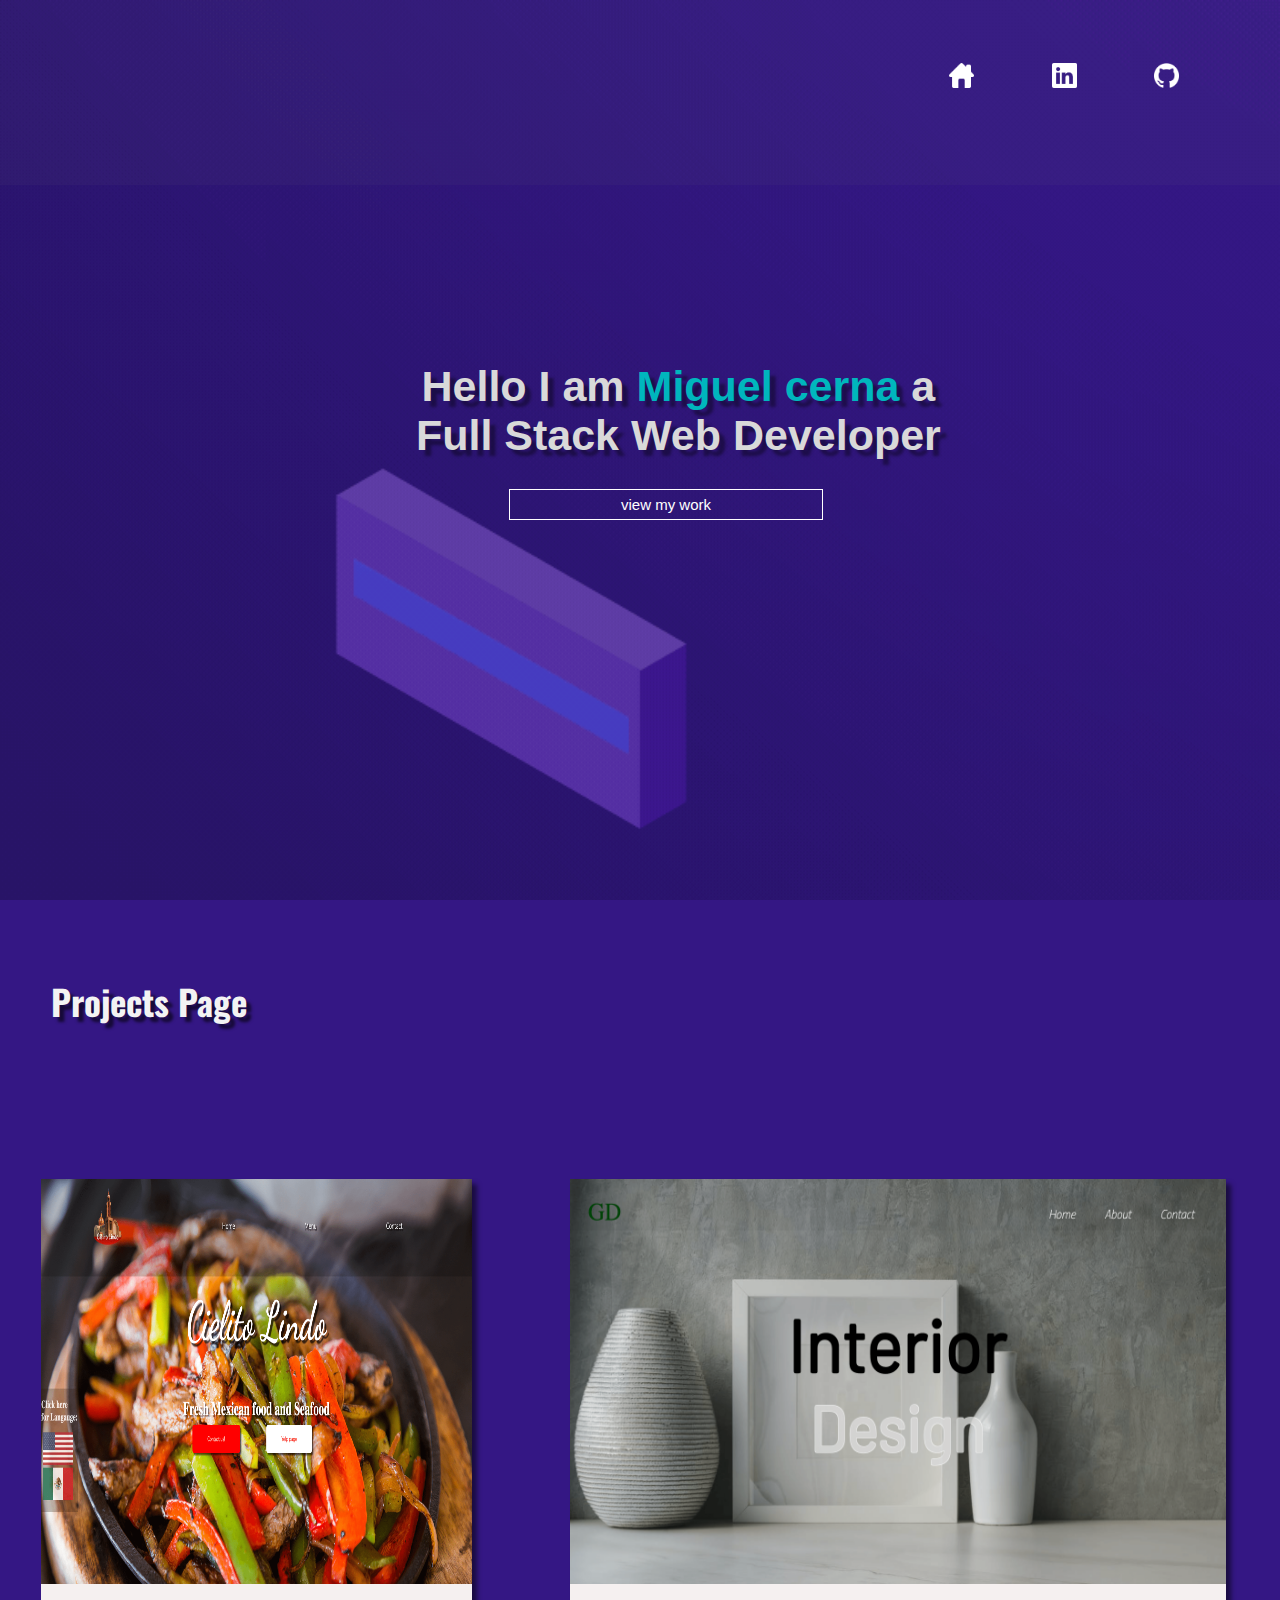
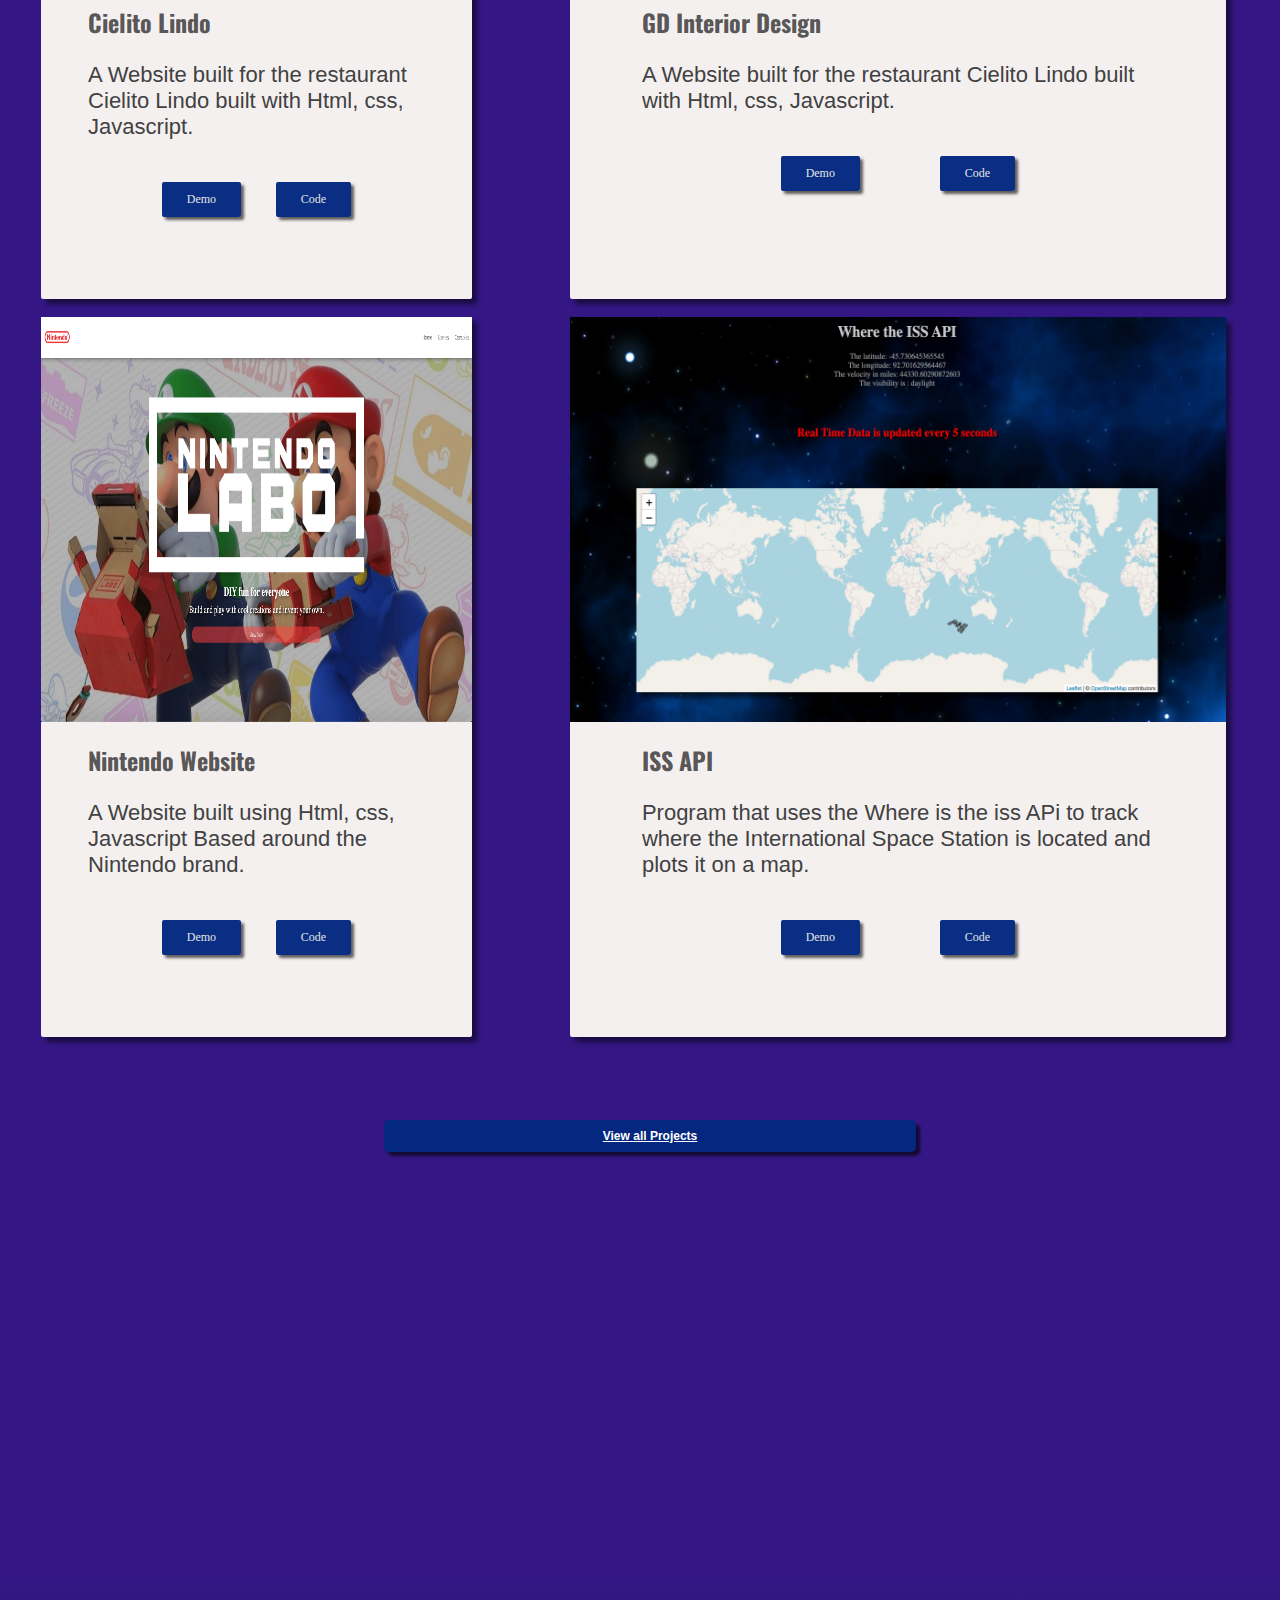
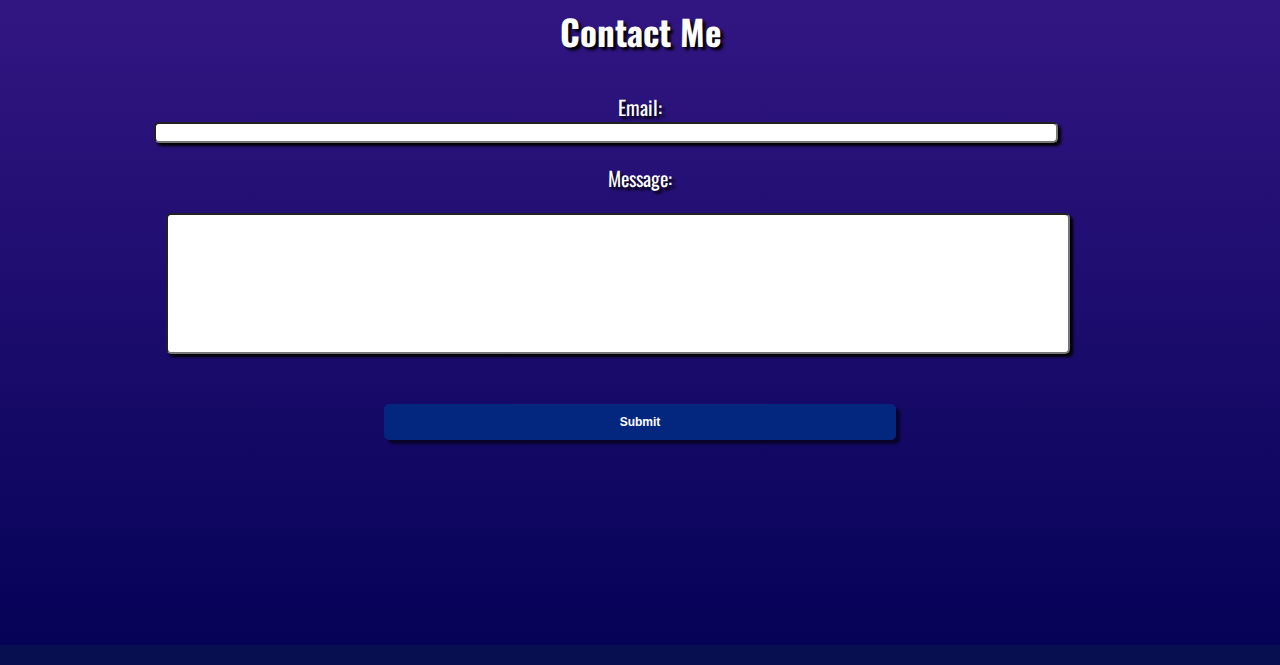
==== commit fa92d153: "Update index.html" ====
--- a/index.html
+++ b/index.html
@@ -18,7 +18,7 @@
        
            <ul>
                <li><a href="#"><img id="home" src="home.png" width="20px" height="20px"></a></li>
-               <li><a href="#"><img id="linkedin" src="linkedin.png"  width="20px" height="20px"></a></li>
+               <li><a href="linkedin.com/in/miguel-cerna-0b133117b"><img id="linkedin" src="linkedin.png"  width="20px" height="20px"></a></li>
                <li><a href="https://github.com/cerna234"><img id="github"  src="github-png.png" width="20px" height="20px"></a></li>
                <div class="dlchange">
             
--- a/style.css
+++ b/style.css
@@ -3,6 +3,14 @@
     overflow-x: hidden; 
     display: flex; flex-direction: column;
     scroll-behavior: smooth; background-color: rgb(8, 15, 80);
+}
+#back{
+    color: white;
+    text-align: center;
+    cursor: pointer;
+    position: relative;
+   
+
 }
 header{
     z-index: 1;
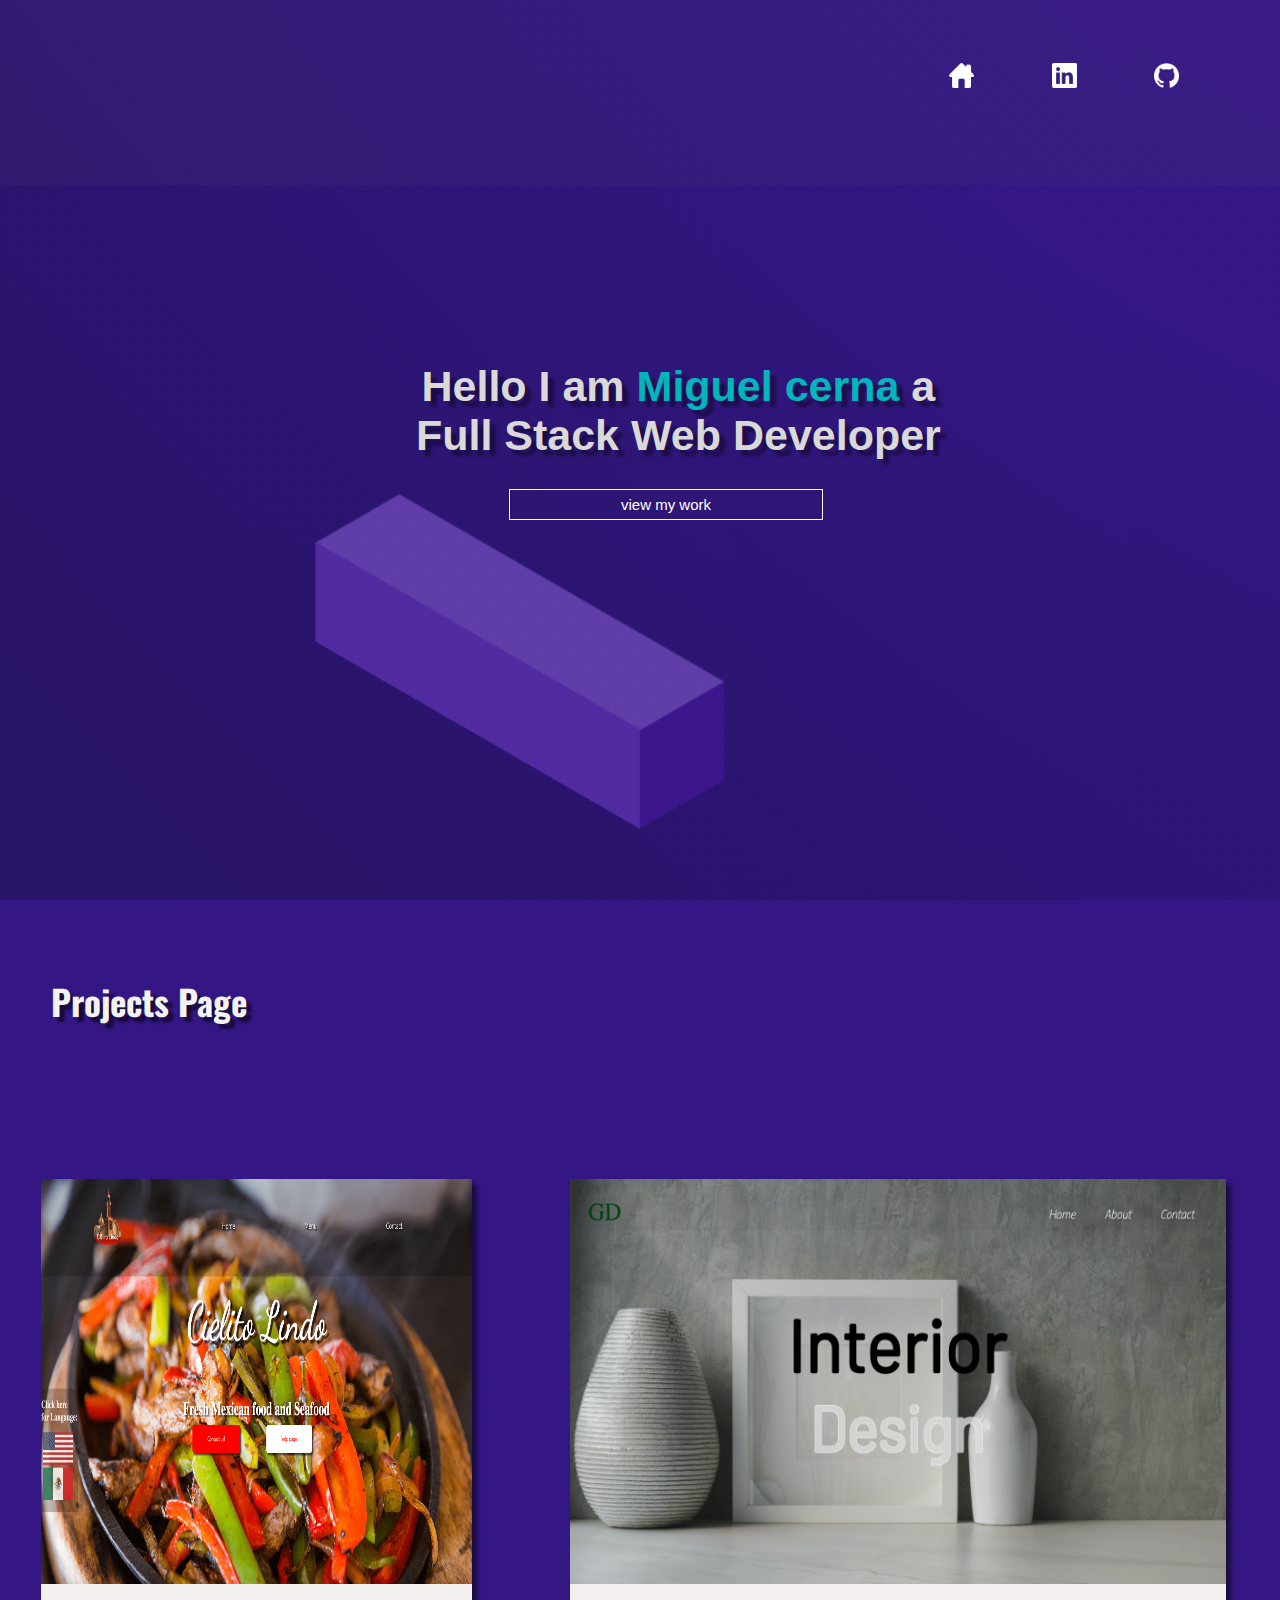
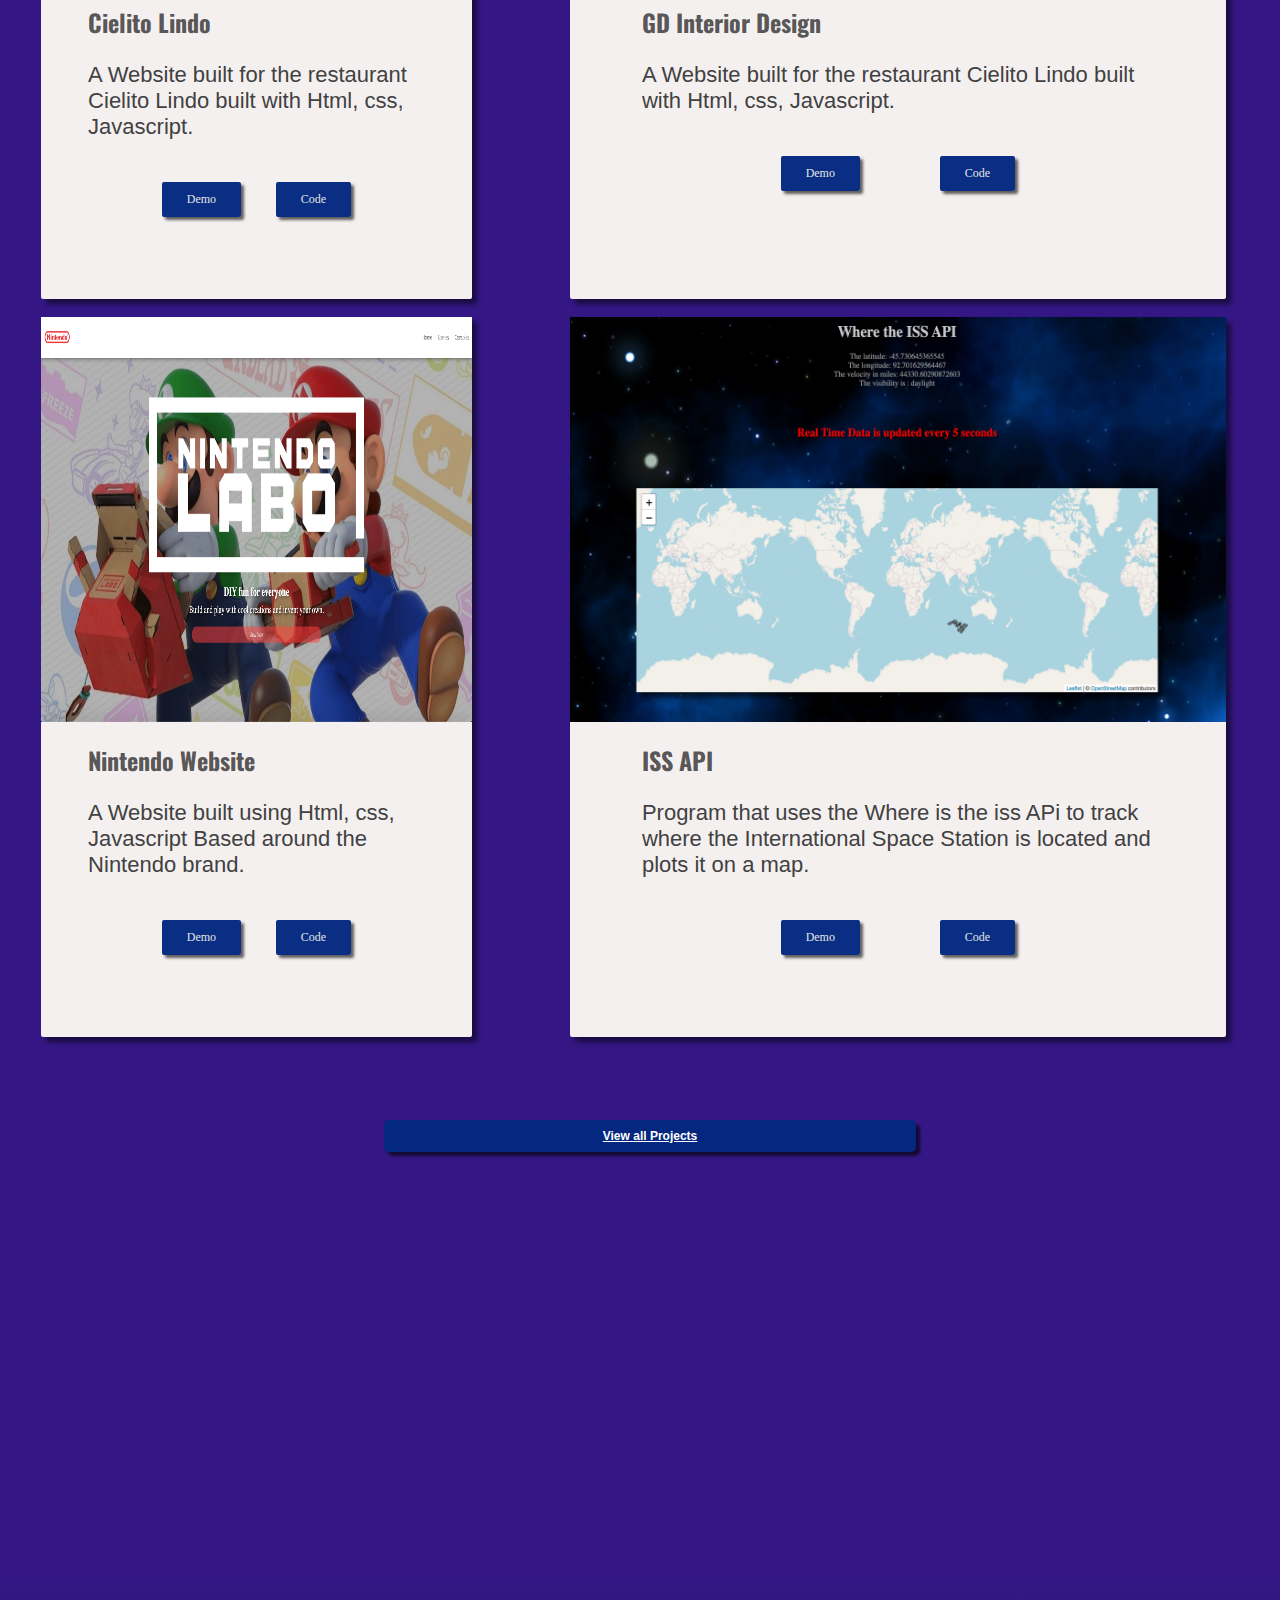
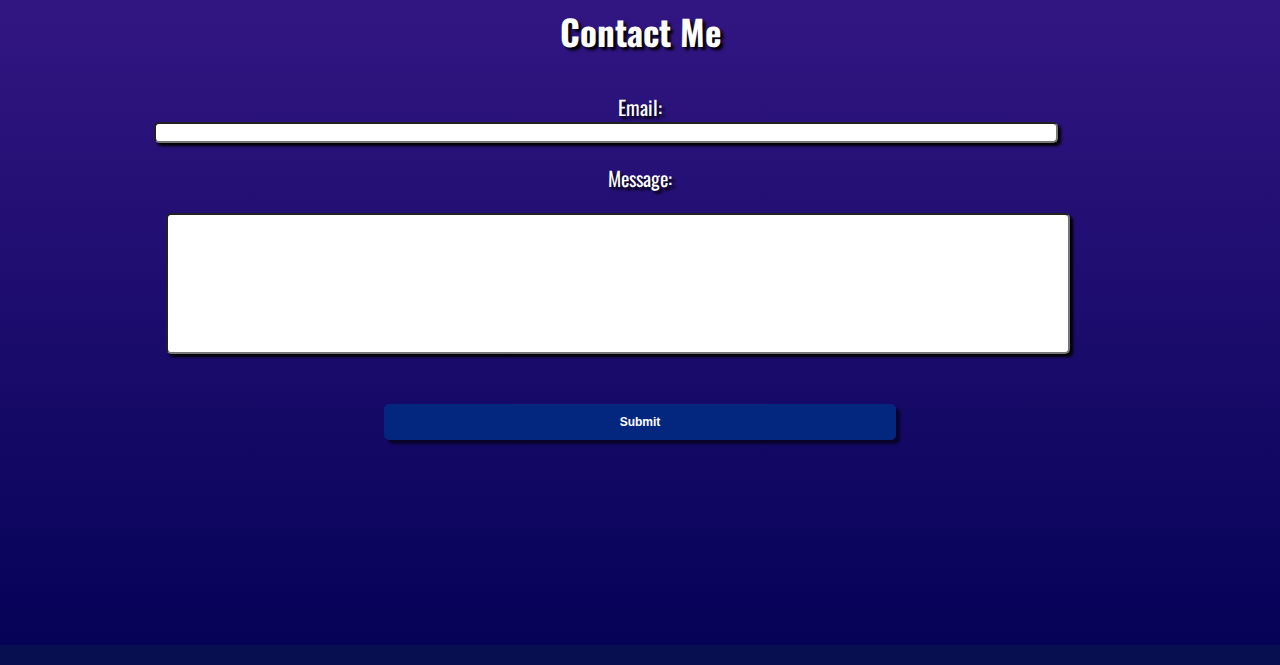
==== commit 8f08dab4: "Update index.html" ====
--- a/index.html
+++ b/index.html
@@ -18,7 +18,7 @@
        
            <ul>
                <li><a href="#"><img id="home" src="home.png" width="20px" height="20px"></a></li>
-               <li><a href="linkedin.com/in/miguel-cerna-0b133117b"><img id="linkedin" src="linkedin.png"  width="20px" height="20px"></a></li>
+               <li><a href="https://www.linkedin.com/in/miguel-cerna-0b133117b/"><img id="linkedin" src="linkedin.png"  width="20px" height="20px"></a></li>
                <li><a href="https://github.com/cerna234"><img id="github"  src="github-png.png" width="20px" height="20px"></a></li>
                <div class="dlchange">
             
